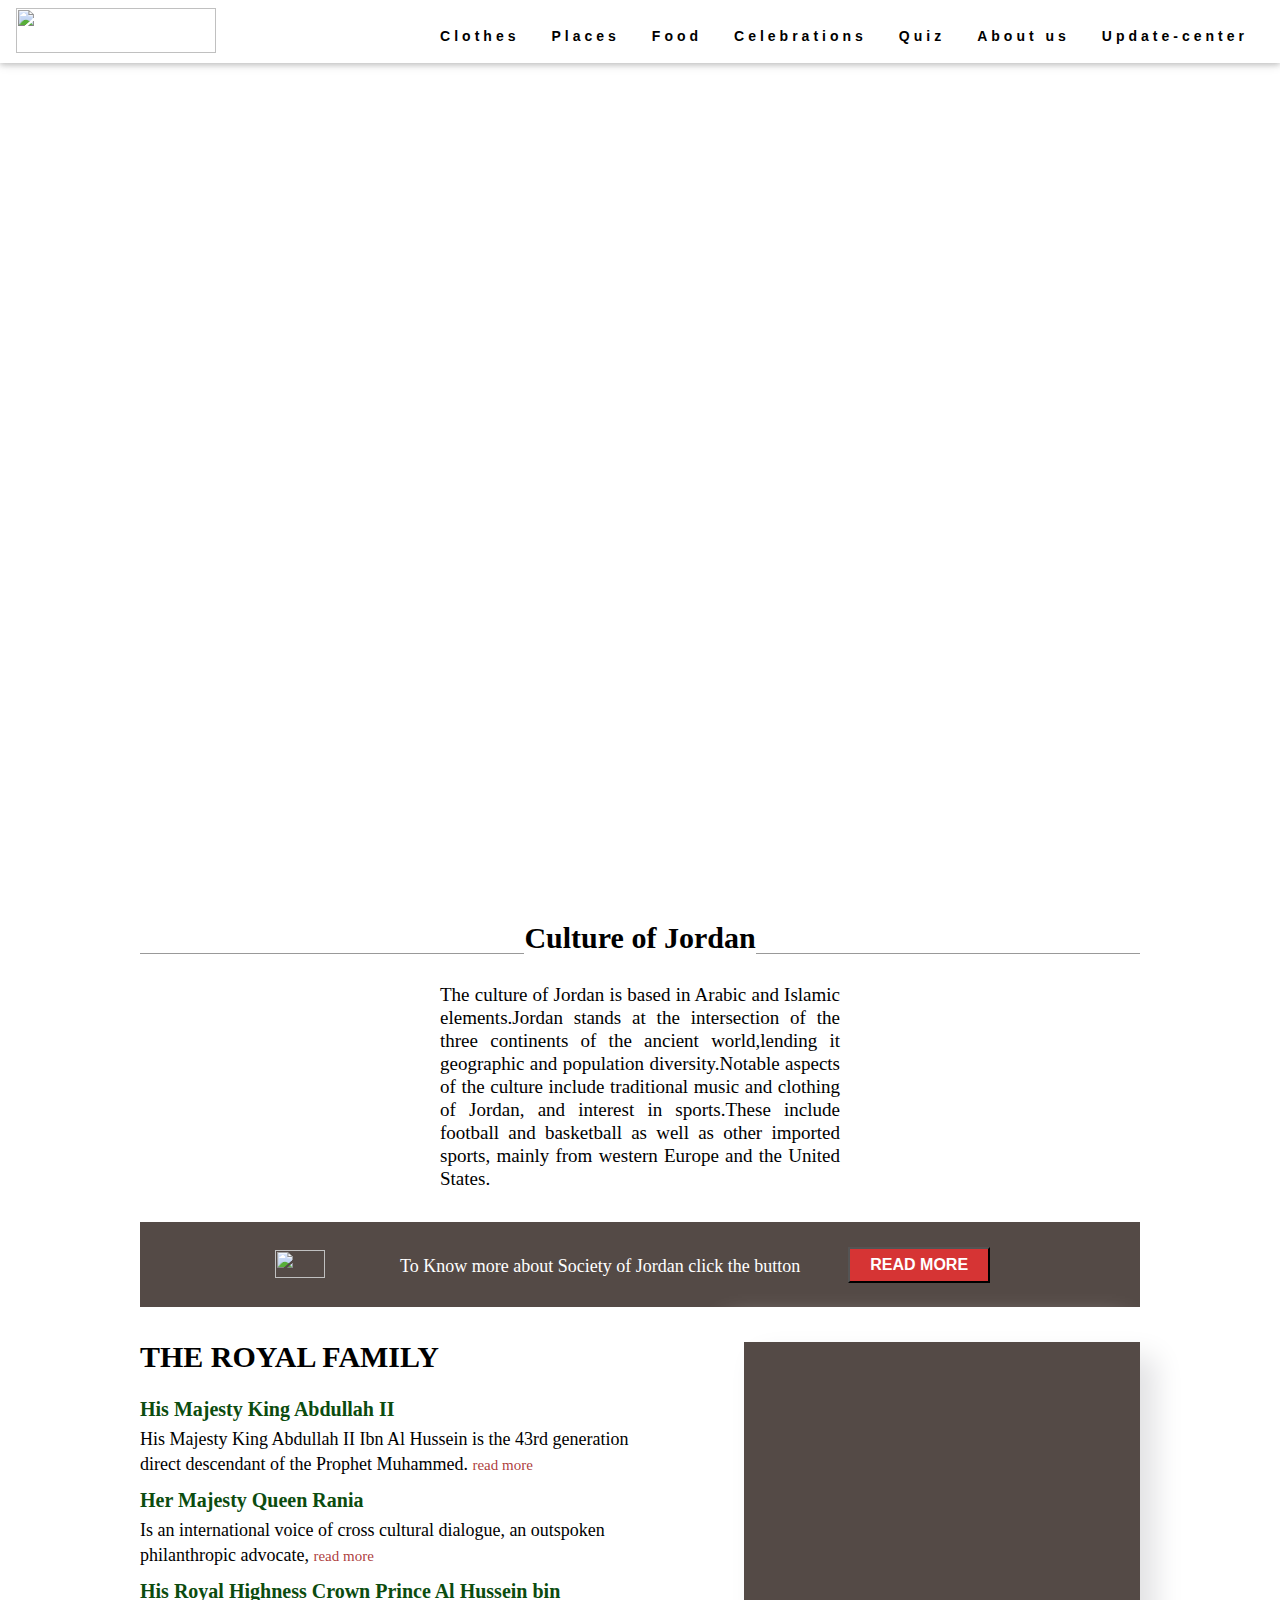
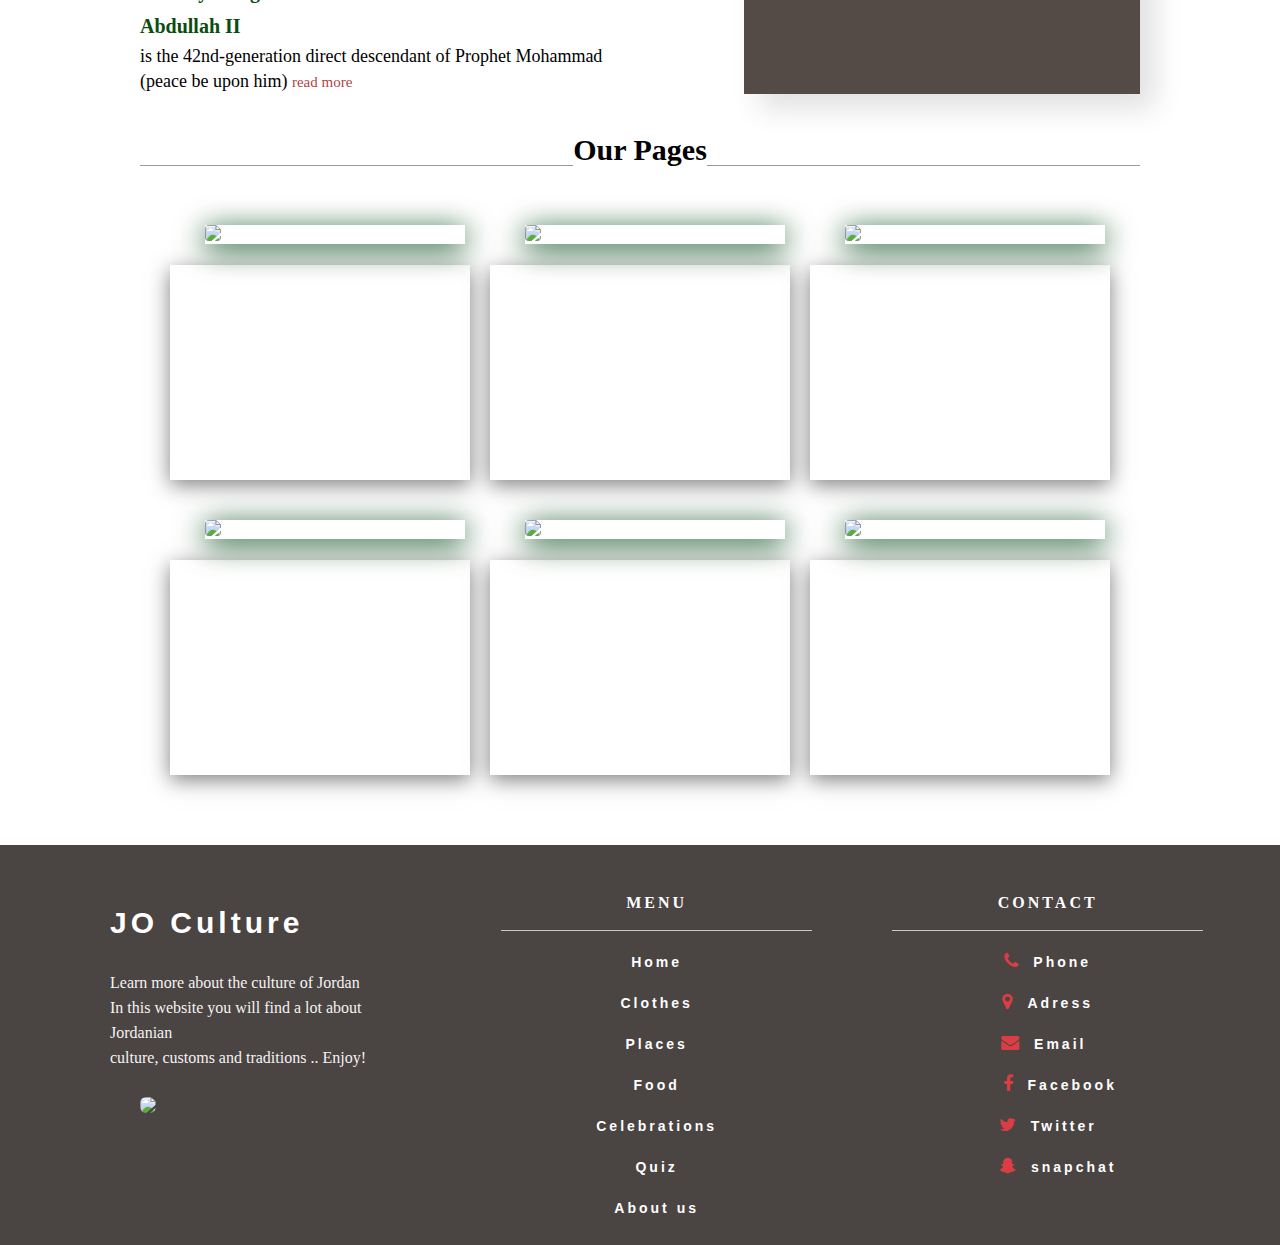
==== index.html @ 757a2ecc "style2-editfooter" ====
<!DOCTYPE html>
<html lang="en">

<head>
  <meta charset="UTF-8">
  <meta http-equiv="X-UA-Compatible" content="IE=edge">
  <meta name="viewport" content="width=device-width, initial-scale=1.0">

  <link rel="stylesheet" href="css/reset.css">
  <link rel="stylesheet" href="css/style.css">
  <link rel="stylesheet" href="https://cdnjs.cloudflare.com/ajax/libs/font-awesome/4.7.0/css/font-awesome.min.css">

  <title>JO-Culture</title>
</head>

<body>
  <header>

    <div class="w3-top">
      <div class="w3-bar w3-white w3-wide w3-padding w3-card">
       <a href="./index.html"> <img class="logoimgnav" src="assets/indeximg/logo5.jpg"></a>
        <!-- <a class="anav" href="./index.html" style="font-size: 25px;" class="w3-bar-item w3-button"><b>JO</b>
          Culture</a> -->
        <!-- Float links to the right. Hide them on small screens -->
        <div class="w3-right w3-hide-small  ">
          <a class="anav " href="./html/clothes.html" class="w3-bar-item w3-button ">Clothes</a>
          <a class="anav" href="./html/tourist.html" class="w3-bar-item w3-button">Places</a>
          <a class="anav" href="./html/food.html" class="w3-bar-item w3-button">Food</a>
          <a class="anav" href="./html/celebrations.html" class="w3-bar-item w3-button">Celebrations</a>
          <a class="anav" href="./html/quiz.html" class="w3-bar-item w3-button">Quiz</a>
          <a class="anav" href="./html/aboutUs.html" class="w3-bar-item w3-button">About us</a>
          <a class="anav" href="../html/aboutUs.html" class="w3-bar-item w3-button">Update-center</a>
        </div>
      </div>
    </div>

    <span></span>
    <div class="slideshow">
      <div class="slideshow-item">
        <img src="./assets/indeximg/bg8.jpg" alt="">
        <div class="slideshow-item-text">
          <h3>JO CULTURE</h3>
          <p> <span class="spanhed">Learn more about the culture of Jordan</span> <br><br> In this website you
            will find a lot about Jordanian culture, customs and traditions .. Enjoy!</p>
        </div>
      </div>




      <div class="slideshow-item">
        <img src="./assets/indeximg/bg.jpg" alt="">
        <div class="slideshow-item-text">
          <h3>JO CULTURE</h3>
          <p> <span class="spanhed">Learn more about the culture of Jordan</span> <br><br> In this website you
            will find a lot about Jordanian culture, customs and traditions .. Enjoy!</p>
        </div>
      </div>


      <div class="slideshow-item">
        <img src="./assets/indeximg/bg5.jpg" alt="">
        <div class="slideshow-item-text">
          <h3>JO CULTURE</h3>
          <p><span class="spanhed">Learn more about the culture of Jordan</span> <br><br> In this website you
            will find a lot about Jordanian culture, customs and traditions .. Enjoy!</p>
        </div>
      </div>


      <div class="slideshow-item">
        <img src="./assets/indeximg/bg9.jpg" alt="">
        <div class="slideshow-item-text">
          <h3>JO CULTURE</h3>
          <p><span class="spanhed">Learn more about the culture of Jordan</span> <br><br> In this website you
            will find a lot about Jordanian culture, customs and traditions .. Enjoy!</p>
        </div>
      </div>






    </div>
  </header>


  <main>
    <div>
      <div class="separator">
        <div class="line"></div>
        <h2> Culture of Jordan </h2>
        <div class="line"></div>
      </div>



      <p  style="    width: 400px;
      margin: auto;
      text-align: justify" class="centp">
        The culture of Jordan is based in Arabic and Islamic
         elements.Jordan stands at the intersection of the
         three continents of the ancient world,lending it 
         geographic and population diversity.Notable aspects
         of the culture include traditional music and clothing
         of Jordan, and interest in sports.These include 
         football and basketball as well as other imported 
         sports, mainly from western Europe and the United States.  
             
          
 
       </p>
    </div>
    </div>

    <div>
      <div class="foto">
        <div class="all">
          <img class="van" src="./assets/indeximg/Flag.gif" alt="">
          <p class="p "> To Know more about Society of Jordan click the button </p>
        </div>
        <div class="button1">
          <button onclick="window.location.href='https://fanack.com/jordan/society-media-culture/society/';"
            class="button">Read More</button>
        </div>
      </div>
    </div>

    <!-- ROYAL -->
    <section class="grid">
      <div class="col-1-2">


        <div class="property-card">

          <div class="property-image" style="background-image: url('./assets/indeximg/family.jpg')">

          </div>

        </div>


      </div>






      <div class="col-1-2">
        <h2 class="hh">THE ROYAL FAMILY</h2>
        <p class="royalp"><span>His Majesty King Abdullah II<br></span>
          His Majesty King Abdullah II Ibn Al Hussein is the 43rd generation direct descendant of the Prophet
          Muhammed.
          <a class="royala" href="http://www.jordanembassyus.org/royal-family/his-majesty-king-abdullah-ii">read
            more</a>

        </p>
        <p class="royalp"><span>Her Majesty Queen Rania<br></span>
          Is an international voice of cross cultural dialogue, an outspoken philanthropic advocate,
          <a class="royala" href="http://www.jordanembassyus.org/royal-family/her-majesty-queen-rania">read
            more</a>

        </p>

        <p class="royalp"><span>His Royal Highness Crown Prince Al Hussein bin Abdullah II<br></span>
          is the 42nd-generation direct descendant of Prophet Mohammad (peace be upon him)
          <a class="royala"
            href="http://www.jordanembassyus.org/royal-family/his-royal-highness-crown-prince-al-hussein-bin-abdullah-ii">read
            more</a>

        </p>
      </div>
    </section>



    <!-- Pages -->
    <div style="clear: both; " class="bg">

      <div class="separator">
        <div class="line"></div>
        <h2> Our Pages </h2>
        <div class="line"></div>
      </div>




      <div class=".m1" style="clear: both;margin-top: 30px;">
        <div class="container">
          <div class="card">
            <div class="imgBx">
              <a href="./html/clothes.html"><img src="./assets/indeximg/clo2.jpg"></a>
            </div>
            <div class="content">
              <h2 class="cardhed">TRADITIONAL CLOTEHS</h2>
              <p>Let's get to know the traditional Jordanian dress</p>
              <a href="./html/clothes.html"><button>view page</button></a>
            </div>
          </div>




          <div class="card">
            <div class="imgBx">
              <a href="./html/tourist.html"> <img src="./assets/indeximg/turst.jpg"></a>
            </div>
            <div class="content">
              <h2 class="cardhed">JORDANIAN PLACES</h2>
              <p>Let's get to know the traditional and some great Jordanian places</p>
              <a href="./html/tourist.html"><button>view page</button></a>
            </div>
          </div>




          <div class="card">
            <div class="imgBx">
              <a href="./html/food.html"> <img src="./assets/indeximg/bg9.jpg"></a>
            </div>
            <div class="content">
              <h2 class="cardhed"> TRDETIONAL FOOD</h2>
              <p>Let's get to know the traditional Food</p>
              <a href="./html/food.html"><button>view page</button></a>
            </div>
          </div>

        </div>

        <!-- secound row -->

        <div class="container">
          <div class="card">
            <div class="imgBx">
              <a href="./html/celebrations.html"><img src="./assets/indeximg/bg7.jpg"></a>
            </div>
            <div class="content">
              <h2 class="cardhed">TRDETIONAL CELEBRATIONS</h2>
              <p>Let's get to know about the traditional Celebrations</p>
              <a href="./html/celebrations.html"><button>view page</button></a>
            </div>
          </div>




          <div class="card">
            <div class="imgBx">
              <a href="./html/quiz.html"><img src="./assets/indeximg/quiz.jpg"></a>
            </div>
            <div class="content">
              <h2 class="cardhed">TAKE OUR QUIZ</h2>
              <p>Test your knowledge of some terms of Jordanian culture</p>
              <a href="./html/quiz.html"><button>view page</button></a>
            </div>
          </div>




          <div class="card">
            <div class="imgBx">
              <a href="./html/aboutUs.html"> <img src="./assets/indeximg/about.jpg"></a>
            </div>
            <div class="content">
              <h2 class="cardhed"> ABOUT US</h2>
              <p>get to know us</p>
              <a href="./html/aboutUs.html"><button>view page</button></a>
            </div>
          </div>

        </div>

      </div>

    </div>






  </main>


  <footer class="footer" style="background-image: url(./assets/indeximg/foot2.jpg);">

    <div class="grid grid-pad">

      <div class="col-1-3" style=" margin-top: 25px;">
        <span class="logotit"><b>JO</b> Culture<br></span>
        <p class="footerp"> Learn more about the culture of Jordan<br> In this
          website you will find a lot about Jordanian <br>culture, customs and traditions .. Enjoy!</p>
        <br>
        <img class="logoimg" src="./assets/indeximg/logo1.png">
        <!-- <a class="anav" href="#home" style="font-size: 25px;" class="w3-bar-item w3-button"><b>JO</b> Culture</a> -->
        <!-- <img class="logoimg" src="img/logo3.gif"> -->
      </div>
      <div class="col-1-3 center">
        <ul class="menu">
          <span>Menu</span>
          <li>
            <a class="a" href="#">Home</a>
          </li>

          <li>
            <a class="a" href="./html/clothes.html">Clothes</a>
          </li>

          <li>
            <a class="a" href="./html/tourist.html">Places</a>
          </li>
          <li>
            <a class="a" href="./html/food.html">Food</a>
          </li>

          <li>
            <a class="a" href="./html/celebrations.html">Celebrations </a>
          </li>
          <li>
            <a class="a" href="./html/quiz.html">Quiz </a>
          </li>
          <li>
            <a class="a" href="./html/aboutUs.html">About us </a>
          </li>

        </ul>
      </div>
      <div class="col-1-3 ">
        <ul class="address center">
          <span>Contact</span>
          <li>
            <i class="fa fa-phone" aria-hidden="true"></i> <a class="a" href="#">Phone</a>
          </li>
          <li>
            <i class="fa fa-map-marker" aria-hidden="true"></i> <a class="a" href="#">Adress</a>
          </li>
          <li>
            <i class="fa fa-envelope" aria-hidden="true"></i> <a class="a" href="#">Email</a>
          </li>

          <li>
            <i class="fa fa-facebook" aria-hidden="true" style="margin-left: 24px;"></i> <a class="a" href="#">Facebook</a>
          </li>

          <li>
            <i class="fa fa-twitter" aria-hidden="true"></i> <a class="a" href="#">Twitter</a>
          </li>
          <li>
            <i class="fa fa-snapchat-ghost" aria-hidden="true" style=" margin-left: 20px;"></i> <a class="a" href="#">snapchat</a>
          </li>
        </ul>
      </div>
    </div>
  </footer>

</body>

</html>
---- css/style.css ----
* {
    box-sizing: border-box;
  }
header{
   width: 100% ;
}
body {
    width: 100%;
    overflow-x: hidden;
    /* background: 
    radial-gradient(circle at bottom, #fff, transparent 80%),    
    linear-gradient(to top, dodgerblue 0%, transparent 70%),    
    linear-gradient(to bottom, transparent, rgba(#fff, 0.4) 70%),
    #1e90ff;  
animation: bg 30s infinite; */
 }

 .logoimgnav{
    float: left;
    width: 200px;
    height: 45px;
}
 

 .slideshow{
     width: 100%;
     height: 90vh;
     position: relative;
     overflow: hidden;
 }

 .slideshow-item{
     width: inherit;
     height: inherit;
     position:absolute;
     opacity: 0;
     animation: cycleImages 30s infinite;
 }

 
 .slideshow-item img {
     width: 100%;
     height: 100%;
     object-fit: cover;
animation: zoom 30s infinite;
 }



 .slideshow-item:nth-child(1),.slideshow-item:nth-child(1) img{
    animation-delay: 0s;
  }
 
  .slideshow-item:nth-child(2),.slideshow-item:nth-child(2) img{
      animation-delay: 5s;
 }
 
 .slideshow-item:nth-child(3),.slideshow-item:nth-child(3) img{
      animation-delay: 10s;
 }
 
 .slideshow-item:nth-child(4),.slideshow-item:nth-child(4) img{
      animation-delay: 15s;
 }
 



 .slideshow-item-text{
     max-width: 50%;
     position: absolute;
     top: 50%;
     transform: translateY(-50%);
     background-color: rgb(0 0 0 / 85%);
     color: #fff;
     padding: 2rem 3rem;

 }

 .slideshow-item-text h3{
    font-size: 4rem;
    font-family: 'Raleway',sans-serif;
    text-transform: uppercase;
    letter-spacing: 3px;
    margin-bottom: 2.5rem;
    font-weight: 800;
    font-family: sans-serif;
    margin-top: 10px;
 }

 .slideshow-item-text p {
    font-size: 1rem;
    font-family: 'Roboto',sans-serif;
    letter-spacing: 1px;
    font-weight: 300; 
    line-height: 30px;
}

@keyframes cycleImages {
 25%{
opacity: 1;
 }

 40%{
opacity: .8;
 }


}


@keyframes zoom{
    100%{
        transform: scale(1.2);
    }
}

/* to make it responsive */
@media screen and (max-width: 767 px){

    .slideshow-item-text{
        max-width: 70%;
        padding: .7rem 1rem;
        top: initial;
        transform: initial;
        bottom: 0px;
   
    }
   
    .slideshow-item-text h3{
        font-size: 2rem;
    }
   
    .slideshow-item-text p{
        font-size: .8rem;
    }

}

main{
    width: 1000px;
    display: block;
    margin: auto;
}



/* main */
.m1 {
    margin-top: 30px;
    display: flex;
    align-items: center; 
     clear: both;
    position: relative;
  
}

.container{
    position: relative;
    width: 100%;
    display: flex;
    justify-content: center;
    align-items: center;
    flex-wrap: wrap;
    padding: 10px;
}

.container .card {
    position: relative;
    width: 300px;
    height: 215px;
    background-color: #fff;
    margin: 30px 10px;
    padding: 20px 15px;
    display: flex;
    flex-direction: column;
    box-shadow: 0 5px 20px rgb(0, 0, 0, .5);
    transition: .3s ease-in-out;
}

.container .card:hover{
    height: 420px;
}
.container .card .imgBx {
    position: relative;
    width: 260px;
    top:-60px;
    left: 20px;
    box-shadow: 0 5px 30px rgb(2, 70, 22);
    z-index: 1;

}

.container .card .imgBx img {
    max-width: 100%;
    border-radius: 4px;
    height: 200px;
}

.container .card .content{

    position: relative;
    margin-top: -140px;
    padding: 10px 15px;
    text-align: center;
    color: #111;
    visibility: hidden;
    opacity: 0;
    transition: .3s ease-in-out;
}

.container .card:hover .content{
    visibility: visible;
    opacity: 1;
    margin-top: -40px;
    transition-delay: .3s;
}


.separator{
    display:flex;
    align-items: center;
    margin-top: 50px;
  }
  
  .separator .line{
    height: 1px;
    flex: 1;
    background-color: #999;
    width: 20px;
  }
  
  .separator h2{
    font-size: 30px;
      margin-left: 10px;
      margin-right: 10px;
      font-weight: 600;
      margin: auto;
      margin-bottom: 30px;
  }
  
  .center{text-align: center;
    font-size: 18px;
    color: gray;
    font-family: emoji;}
  
    .centp{
        line-height: 23px;
        text-align: center;
        margin-top: 20px;
        margin-bottom: 30px;
        font-size: 19px;
        font-family: inherit;
         
    }

    .foto {
        margin-top: 32px;
    float: left;
    display: inline-block;
    width: 100%;
    background-color: #544a46;
    margin-bottom: 35px;
    height: 85px;
    }

    .all {
        width: clac(100%/2);
        float: left;
        padding: 15px;
        align-items: center;
    }

    .van {
        float: left;
        margin-left: 120px; 
        width: 50px;
        height: 28px;
    margin-top: 13px;
    }

    .p {
        margin-left: 245px;
        font-size: 18px;
        /* font-weight: bold; */
        color: white;
        font-family: ui-serif;
        margin-top: 20px;
    }

    .span {
        text-transform: capitalize;
        font-weight: bolder;
        font-size: 25px;
    }

    .last {
        font-size: 20px;
        color: grey;
    }
    .button1 {
        margin-right: 150px;
    }
    .button {
        width: calc(100%/6);
        float: right;
        margin-top: 25px;
        padding: 7px;
        text-transform: uppercase;
        background-color: rgb(214, 52, 52);
        color: white;
        font-size: 16px;
    }

    .grid {
        margin-top: 30px;
    position: relative;
    display: inline;
    clear: both;
    margin-bottom: 30px;
    }
    .col-1-2 {
        width: 50%;
        float: right;
        margin-bottom: 35px;
    }
    .hh{
        
        font-size: 30px;
        margin-bottom: 20px;
        font-family: inherit;
        font-weight: 600;
    }

.royalp{
    font-family: inherit;
    line-height: 25px;
    margin-bottom: 5px;
    font-size: 18px;
}
.royala{
    color: #a52a2ae8;
    text-decoration-line: none;
    font-size: 15px;
}
    .center2
{
  height:100vh;
  width:100%;
  display: flex;
  justify-content: center;
  align-items: center;
}

/* End Non-Essential  */

.property-card {
    height: 22em;
    width: 396px;
    display: -webkit-box;
    display: -ms-flexbox;
    display: flex;
    /* margin-left: 5%; */
    -webkit-box-orient: vertical;
    -webkit-box-direction: normal;
    -ms-flex-direction: column;
    float: right;
    flex-direction: column;
    position: relative;
    -webkit-transition: all 0.4s cubic-bezier(0.645, 0.045, 0.355, 1);
    -o-transition: all 0.4s cubic-bezier(0.645, 0.045, 0.355, 1);
    transition: all 0.4s cubic-bezier(0.645, 0.045, 0.355, 1);
    /* border-radius: 0px; */
    overflow: hidden;
    -webkit-box-shadow: 15px 15px 27px #e1e1e3, -15px -15px 27px #ffffff;
    box-shadow: 15px 15px 27px #e1e1e3, -15px -15px 27px #ffffff;
    background-color: #544a46;
}
/* ^-- The margin bottom is necessary for the drop shadow otherwise it gets clipped in certain cases. */

/* Top Half of card, image. */

.property-image {
    height: 20em;
    width: 90%;
    padding: 2em 1em;
    position: Absolute;
    top: 16px;

    background-size: 100%; 
    background-repeat: no-repeat;
    margin-left: 20px;
    margin-right: 20px;
}

span{
    font-weight: bold;
    color: #0c4c0f;
    font-size: 20px;
    line-height: 35px;
}

.property-card :hover{
    transform: scale3d(1.2, 1.106, 1);
}

/* .bg{
    background-repeat: no-repeat;
    background-size: cover;
    clear: both; background-image: url(img/shmag.jpg);
} */


.cardhed{
    font-size: 22px;
    font-weight: bold;
    margin-bottom: 15px;
    margin-top: 30px;
}

.content p{
    margin-bottom: 15px;
}

.footer{
    
    width: 100%;
    margin-top: 30px;
    width: 100%;
    clear: both;
    height: 400px;
    background-color: #4a4442;
    background-image: url(img/foot.jpg);
    background-repeat: no-repeat;
    background-size: cover;
    background-position: center;
    background-blend-mode: multiply;
    padding: 30px;
    line-height: 25px;
}


  
.col-1-3 {
    width: 25.5%;
    float: left;
    margin-left: 80px;
  }
.logotit{
    font-family: Verdana,sans-serif;
font-size: 15px;
line-height: 1.5;
letter-spacing: 4px;
color: #FFF;

    font-size: 30px;
}
  .logo {
    color: #FFF;
    font-weight: 700;
    font-size: 30px;
}

.logoimg{
    width: 120px;
    margin-left: 30px;
    border-radius: 40%;
}

.menue{
    -webkit-tap-highlight-color: rgba(0,0,0,0);
font-size: 14px;
line-height: 1.428571429;
color: #333;
font-family: 'Roboto', sans-serif;
box-sizing: border-box;
margin-top: 0;
margin-bottom: 10px;
}

.address span, .menu span {
    color: #FFF;
    font-weight: bold;
    border-bottom: 1px solid #c7c7c7;
    padding: 10px 0px;
    display: block;
    text-transform: uppercase;
    font-size: 16px;
    letter-spacing: 3px;
    font-family:  'FontAwesome';
}
.address li, .menu li {
    margin: 20px 0px;
    list-style: none;
}
ul, ol {
    margin-top: 0;
    margin-bottom: 10px;
    
}

.a{
-webkit-tap-highlight-color: rgba(0,0,0,0);
line-height: 1.428571429;
font-family: 'Roboto', sans-serif;
list-style: none;
box-sizing: border-box;
color: #FFF;
letter-spacing: 3px;
text-decoration: none;
font-size: 14px;}
.address{
    -webkit-tap-highlight-color: rgba(0,0,0,0);
font-size: 14px;
line-height: 1.428571429;
color: #333;
font-family: 'Roboto', sans-serif;
box-sizing: border-box;
margin-top: 0;
margin-bottom: 10px;
}

.address .fa {
    color: #da3e44;
    margin-right: 10px;
    font-size: 18px;
}
.fa {
    display: inline-block;
    font: normal normal normal 14px/1 FontAwesome;
    font-size: inherit;
    text-rendering: auto;
    -webkit-font-smoothing: antialiased;
    -moz-osx-font-smoothing: grayscale;
}
.fa-phone:before {
    content: "\f095";
}

.fa-map-marker:before {
    content: "\f041";
}

.fa-envelope:before {
    content: "\f0e0";
    margin-left: -8px;
}

.w3-top {
    top: 0;
}
.w3-top, .w3-bottom {
    position: relative;
    width: 100%;
    z-index: 1;
}

.w3-white, .w3-hover-white:hover {
    color: #000!important;
    background-color: #fff!important;
}
.w3-padding {
    padding: 8px 16px!important;
}
.w3-card, .w3-card-2 {
    box-shadow: 0 2px 5px 0 rgb(0 0 0 / 16%), 0 2px 10px 0 rgb(0 0 0 / 12%);
}
.w3-bar {
    width: 100%;
    overflow: hidden;
}
.w3-wide {
    letter-spacing: 4px;
}
.w3-bar .w3-button {
    white-space: normal;
}
.w3-bar .w3-bar-item {
    padding: 8px 16px;
    float: left;
    width: auto;
    border: none;
    display: block;
    outline: 0;
}
b, strong {
    font-weight: bolder;
}
.w3-right {
    float: right!important;
    margin-top: 10px;
}


.w3-white, .w3-hover-white:hover {
    color: #000!important;
    background-color: #fff!important;
}
.w3-padding {
    padding: 8px 16px!important;
}
.w3-card, .w3-card-2 {
    box-shadow: 0 2px 5px 0 rgb(0 0 0 / 16%), 0 2px 10px 0 rgb(0 0 0 / 12%);
}
.w3-bar {
    width: 100%;
    overflow: hidden;
}
.w3-wide {
    letter-spacing: 4px;
}

.anav{
    font-family: Verdana,sans-serif;
    font-size: 14px;
    line-height: 1.5;
    letter-spacing: 4px;
    box-sizing: inherit;
    vertical-align: middle;
    overflow: hidden;
    text-decoration: none;
    color: inherit;
    background-color: inherit;
    text-align: center;
    cursor: pointer;
    user-select: none;
    padding: 8px 16px;
    float: left;
    width: auto;
    border: none;
    display: block;
    outline: 0;
    white-space: normal;
    font-weight: bold;
}




.footerp{
    margin-top: 25px;
    color: #f3f3f3;
    text-align: start;
    font-family: inherit;
}
button{
    padding: 10px;
    background-color: azure;
    font-size: 15px;
    font-weight: 600;
}

.col-1-2-2 {
    width: 50%;
    float: left;
    margin-bottom: 35px;
}

/* clothes  -------------------------------------------------*/
.clotheshed{
    width: 100%;
    height: 450px;
    
}

.slideshow-item-text-head{

    max-width: 50%;
    position: absolute;
    top: 45%;
    transform: translateY(-50%);
    background-color: rgb(0 0 0 / 93%);
    color: #fff;
    padding: 2.5rem 1.5rem;
    font-size: 50px;
    margin-left: 35%;
    font-weight: 600;
}

.col-1-2-clothes{
    width: 70%;
    float: right;
    margin-top: 30px;
}

.clothesp{
    font-size: 22px;
    font-weight: 600;
    margin-bottom: 15px;
    
}
.col-1-small{
    width: 28%;
    float: left;
}
.col-1-small img {
    width: 100%;
}

.col-1-2-clothes-man{
    width: 60%;
    float: left;
    clear: both;
    margin-top: 40px;
    margin-bottom: 30px;
}
.col-1-small-man{
    width: 28%;
    float: right;
    margin-top: 40px;
    margin-bottom: 30px;
    
}

.col-1-small-man img {
    width: 100%;
}
.separator2{
   
    align-items: center;
    margin-top: 30px;
    clear: both;
    /* text-align: center;
    font-size: 25px;
    color: brown; */
}
  

#myVideo {
    position: relative;
    right: 0;
    bottom: 0;
    min-width: 100%; 
    min-height: 100%;
    width: 100%;
    height: auto;
    margin: auto;
  }
  
 
  .spanhed{
    color: aliceblue;
    font-size: 1.5rem;
  }

  .clohed{
    margin: auto;
    color: brown;
    margin-top: 30px;
    text-align: center;
  }

  ul li {

    font-size: 18px;
    font-weight: 600;
    line-height: 20px;
    color: #751f05;
  }

  .clo-ul-p{
    margin: 10px;
    font-weight: inherit;
    font-size: 17px;

  }

  .hattah{
    margin: auto;
    font-size: 30px;
    color: brown;
    margin-bottom: 20px;
    margin-top: 20px;
    font-weight: 600;
  }

  
  input[type=text], select, textarea {
    width: 100%;
    padding: 12px;
    border: 1px solid #ccc;
    border-radius: 4px;
    resize: vertical;
  }
  
  label {
    padding: 12px 12px 12px 0;
    display: inline-block;
    margin-left: 100px;
    font-size: 20px;
  }
  
  input[type=submit] {
    background-color: #4CAF50;
    color: white;
    padding: 12px 20px;
    border: none;
    border-radius: 4px;
    cursor: pointer;
    float: right;
  }
  
  input[type=submit]:hover {
    background-color: #45a049;
  }
  
  .containerform {
    border-radius: 5px;
    background-color: #f2f2f2;
    padding: 20px;
  }
  
  .col-25 {
    float: left;
    width: 25%;
    margin-top: 6px;
  }
  
  .col-75 {
    float: left;
    width: 75%;
    margin-top: 6px;
  }
  
  /* Clear floats after the columns */
  .row:after {
    content: "";
    display: table;
    clear: both;
  }
  
  /* Responsive layout - when the screen is less than 600px wide, make the two columns stack on top of each other instead of next to each other */
  @media screen and (max-width: 600px) {
    .col-25, .col-75, input[type=submit] {
      width: 100%;
      margin-top: 0;
    }
  }
  .formh{
    margin: 20px;
    font-size: 25px;
    font-family: monospace;
    color: chocolate;
  }
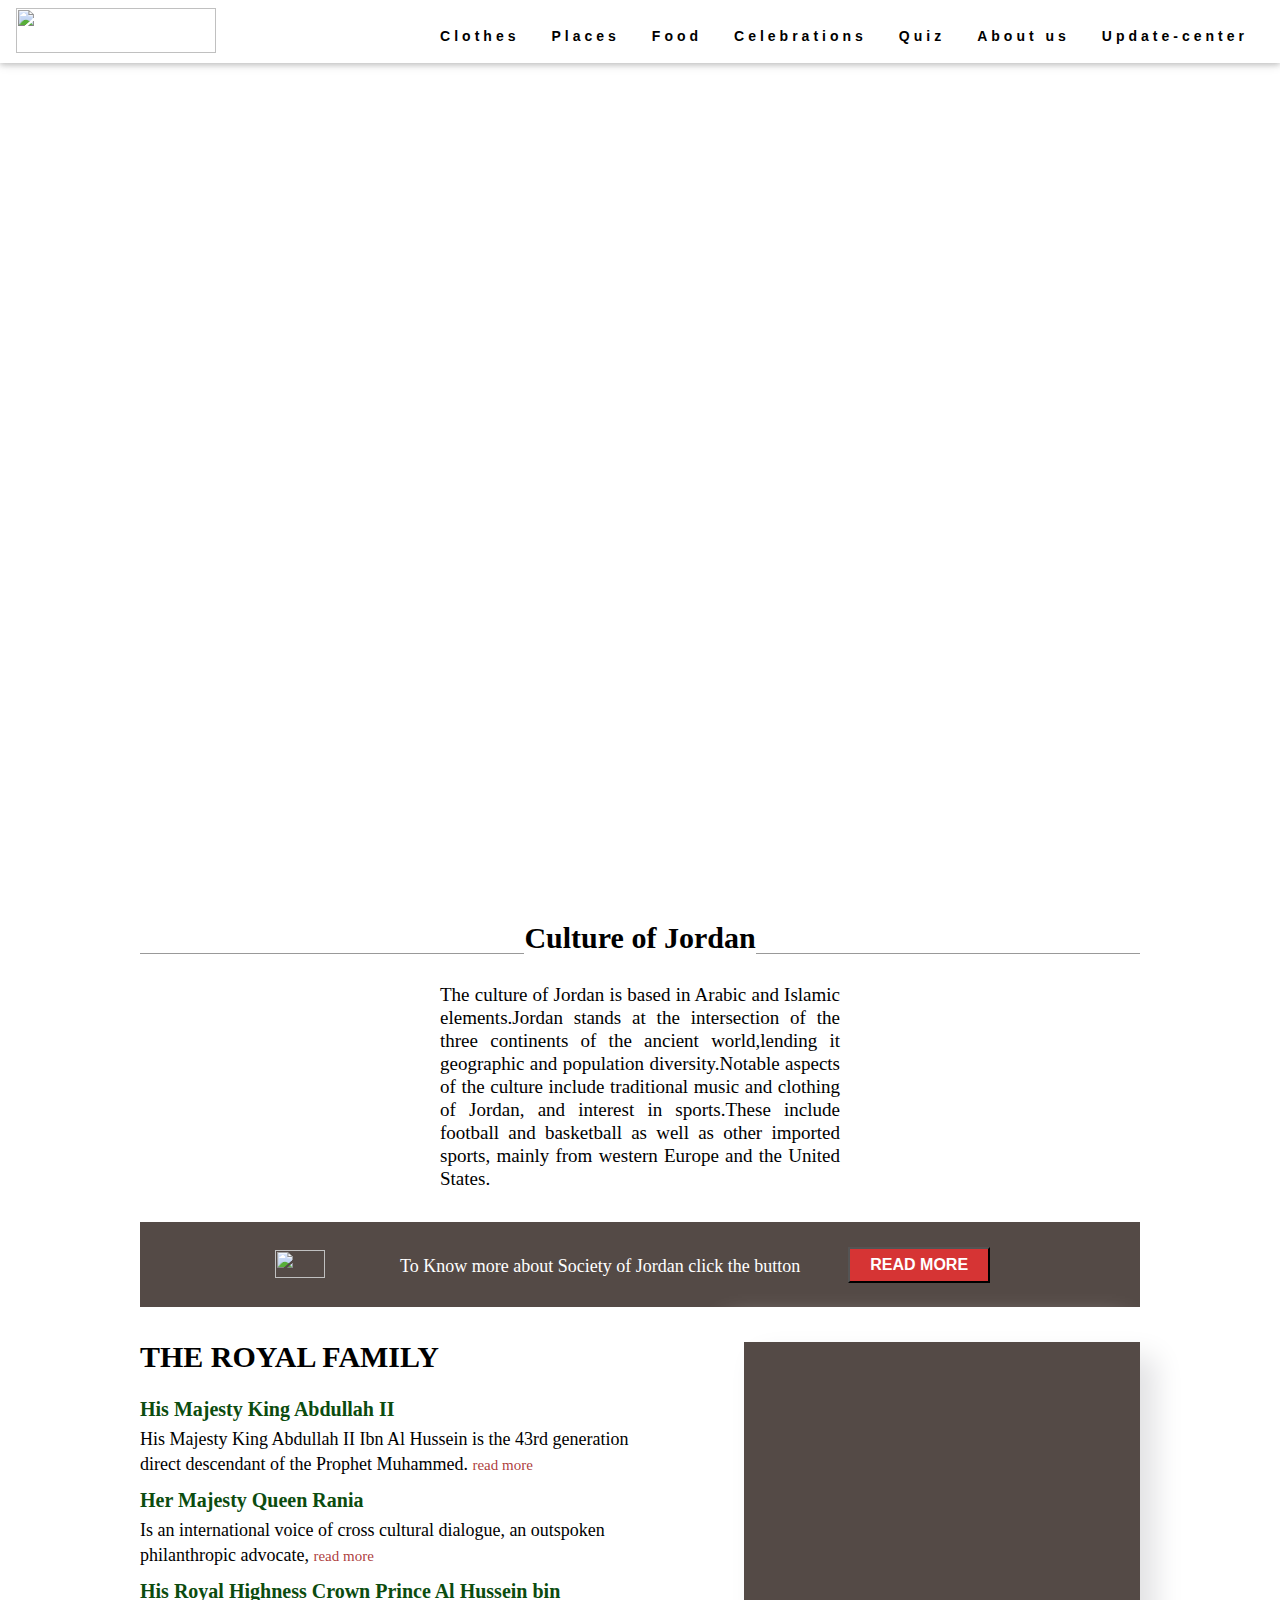
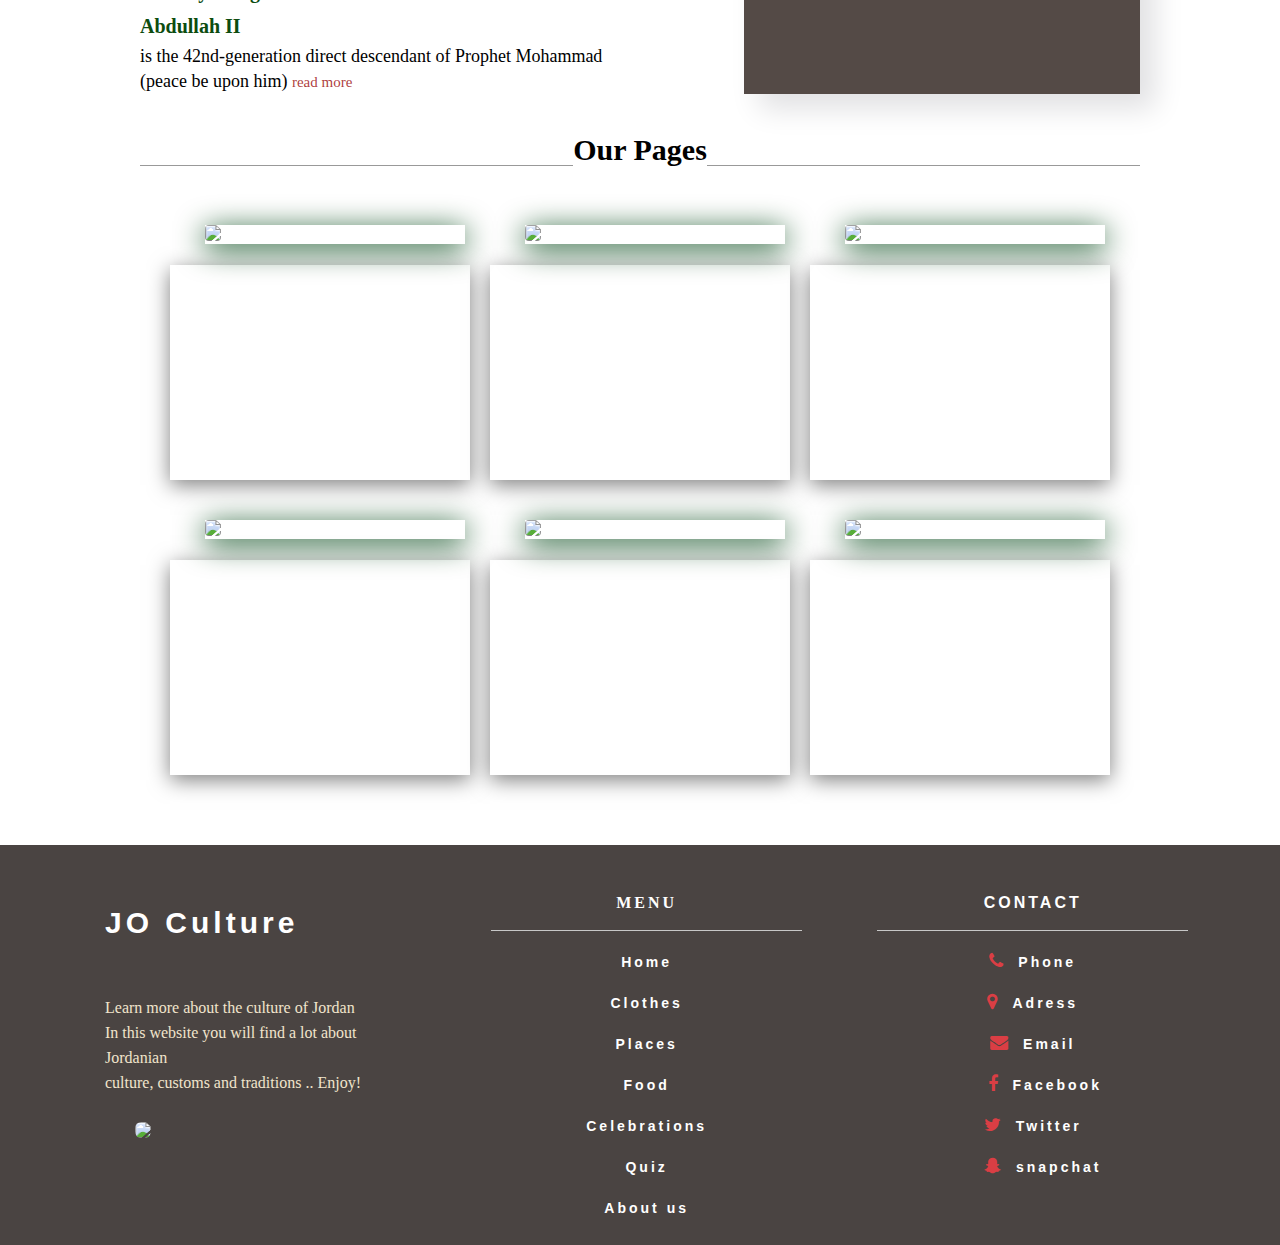
==== commit 6e987a57: "style2-editfooter" ====
--- a/index.html
+++ b/index.html
@@ -304,7 +304,7 @@
         <ul class="menu">
           <span>Menu</span>
           <li>
-            <a class="a" href="#">Home</a>
+            <a class="a" href="./index.html">Home</a>
           </li>
 
           <li>
--- a/css/style.css
+++ b/css/style.css
@@ -444,7 +444,7 @@
 .col-1-3 {
     width: 25.5%;
     float: left;
-    margin-left: 80px;
+    margin-left: 75px;
   }
 .logotit{
     font-family: Verdana,sans-serif;
@@ -452,7 +452,7 @@
 line-height: 1.5;
 letter-spacing: 4px;
 color: #FFF;
-
+    /* font-weight: 700; */
     font-size: 30px;
 }
   .logo {
@@ -487,7 +487,6 @@
     text-transform: uppercase;
     font-size: 16px;
     letter-spacing: 3px;
-    font-family:  'FontAwesome';
 }
 .address li, .menu li {
     margin: 20px 0px;
@@ -543,7 +542,6 @@
 
 .fa-envelope:before {
     content: "\f0e0";
-    margin-left: -8px;
 }
 
 .w3-top {
@@ -638,10 +636,9 @@
 
 
 .footerp{
-    margin-top: 25px;
-    color: #f3f3f3;
+    margin-top: 50px;
+    color: #f1e4cc;
     text-align: start;
-    font-family: inherit;
 }
 button{
     padding: 10px;
@@ -841,4 +838,9 @@
     font-size: 25px;
     font-family: monospace;
     color: chocolate;
+  }
+
+
+  .grid-container {
+    display: grid;
   }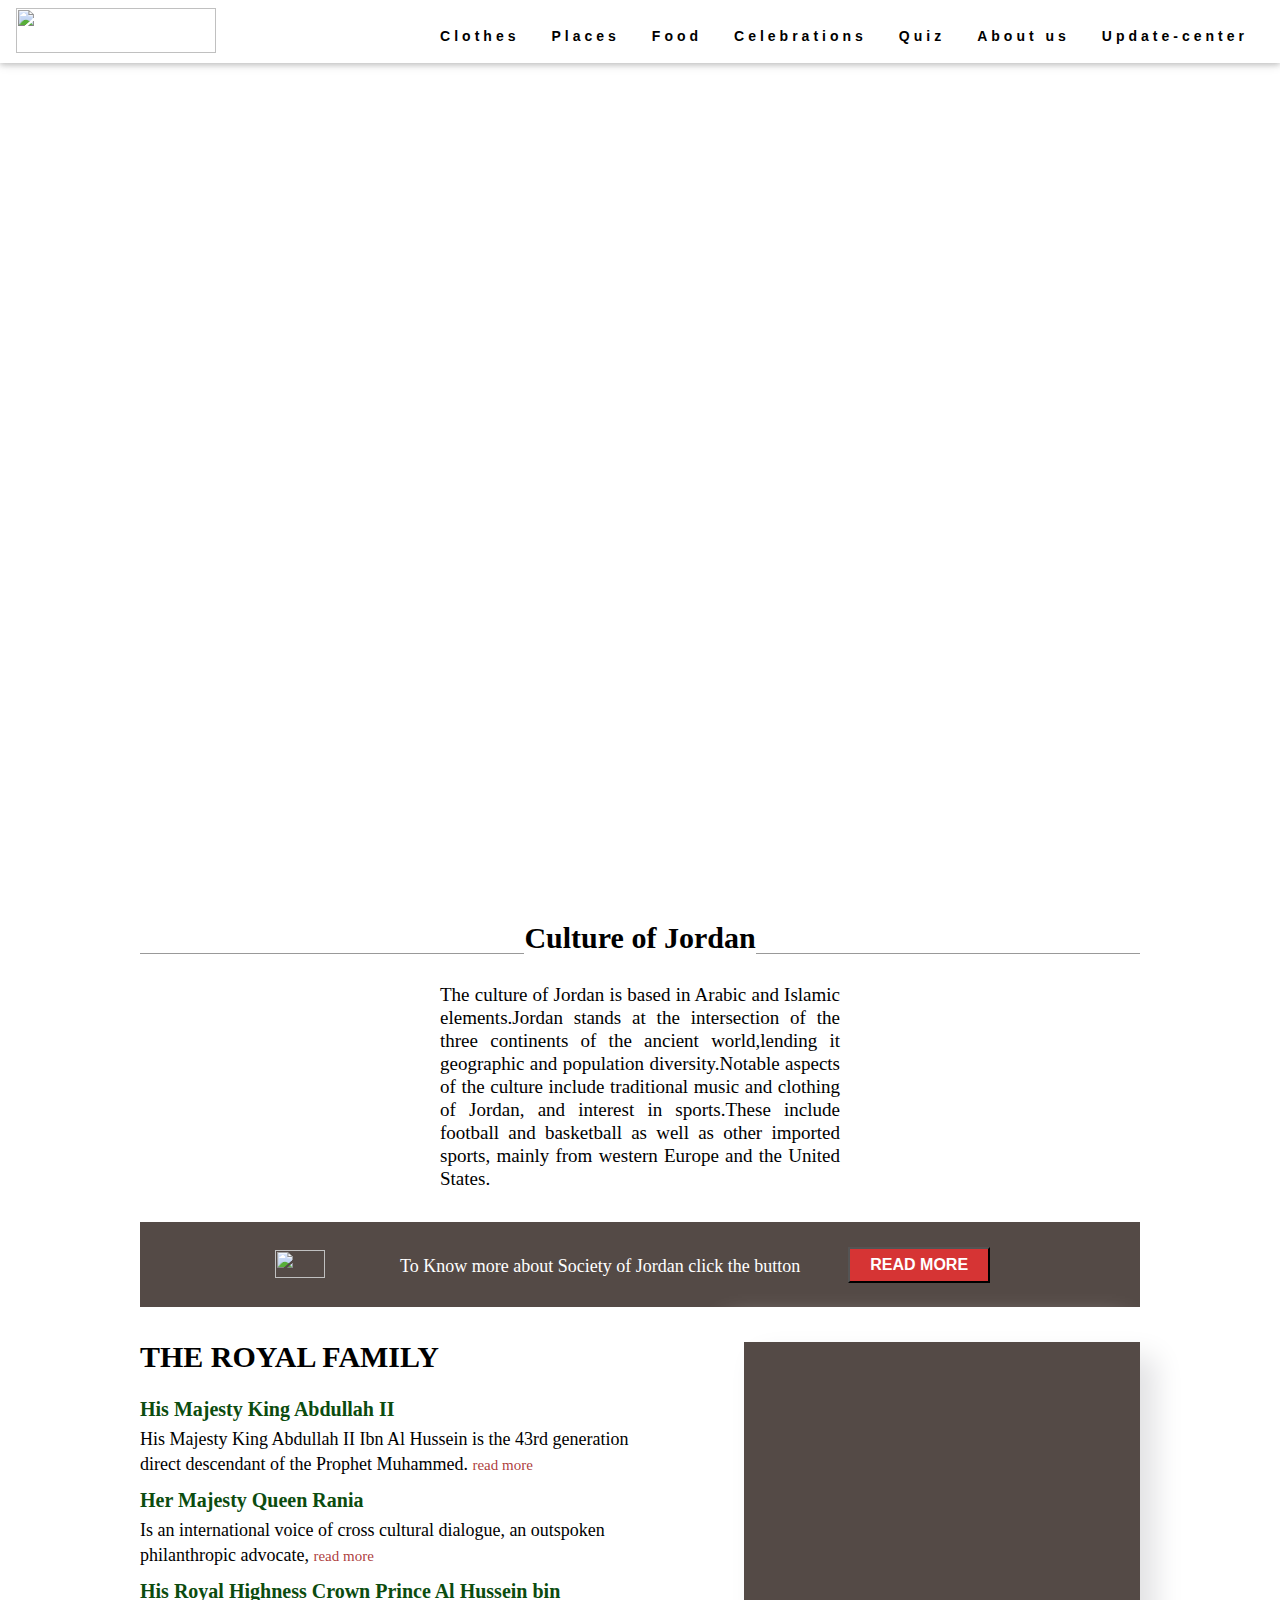
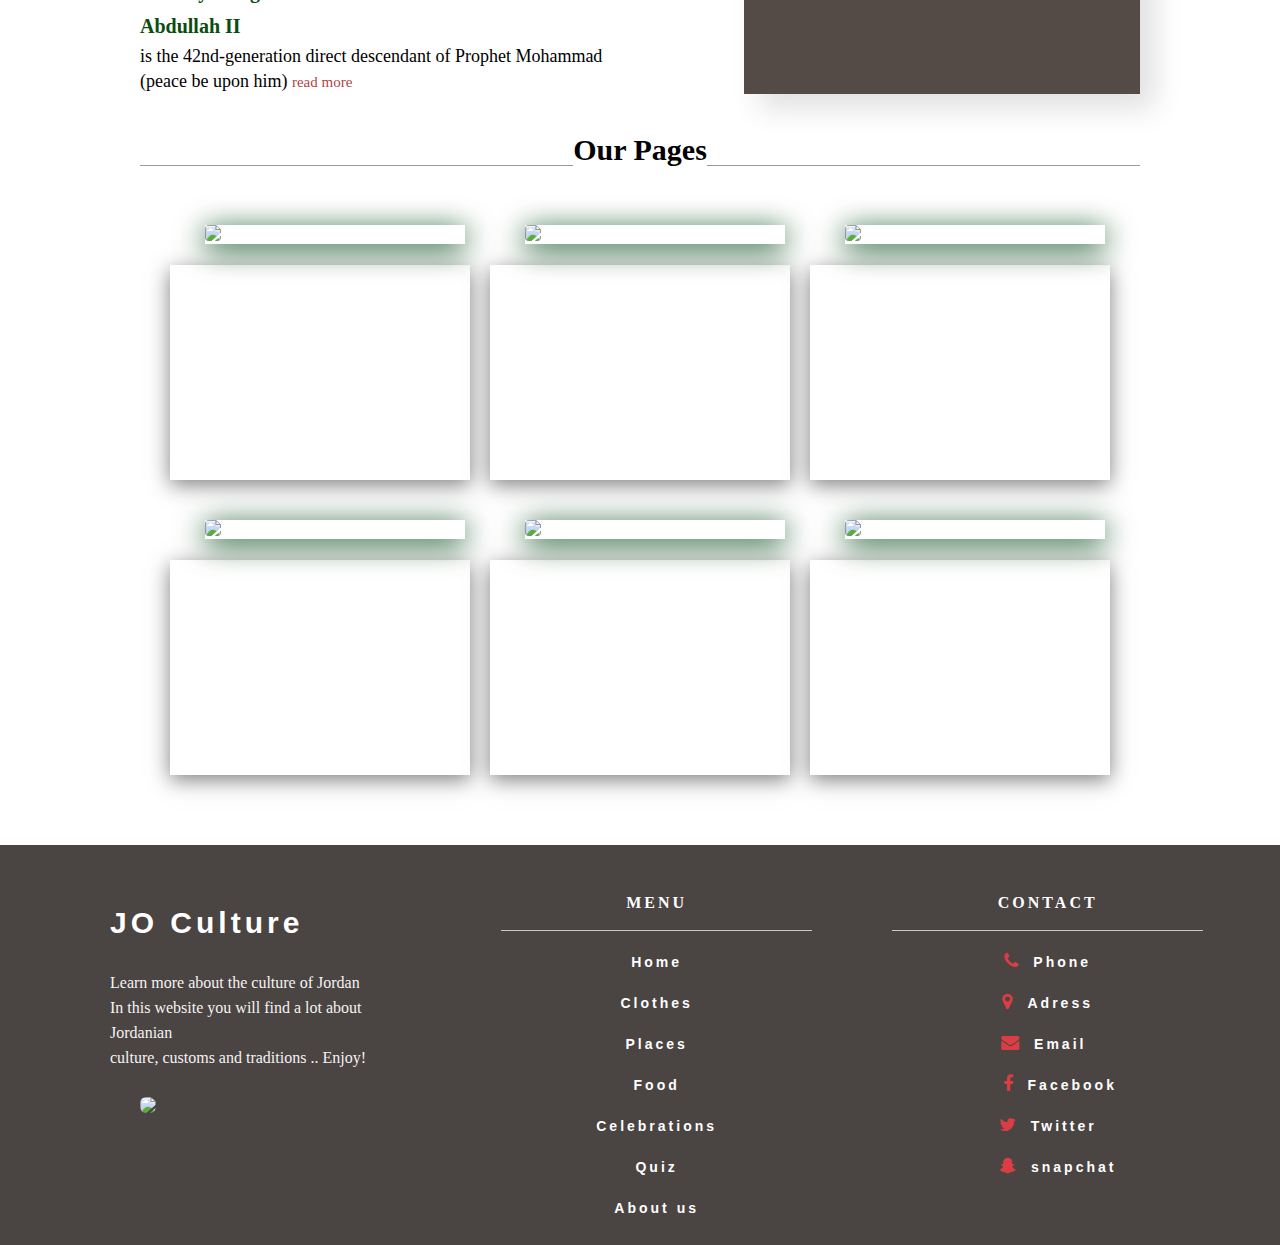
==== commit 244af5ea: "Merge pull request #46 from Jordanian-Culture/style2" ====
--- a/index.html
+++ b/index.html
@@ -304,7 +304,7 @@
         <ul class="menu">
           <span>Menu</span>
           <li>
-            <a class="a" href="./index.html">Home</a>
+            <a class="a" href="#">Home</a>
           </li>
 
           <li>
--- a/css/style.css
+++ b/css/style.css
@@ -444,7 +444,7 @@
 .col-1-3 {
     width: 25.5%;
     float: left;
-    margin-left: 75px;
+    margin-left: 80px;
   }
 .logotit{
     font-family: Verdana,sans-serif;
@@ -452,7 +452,7 @@
 line-height: 1.5;
 letter-spacing: 4px;
 color: #FFF;
-    /* font-weight: 700; */
+
     font-size: 30px;
 }
   .logo {
@@ -487,6 +487,7 @@
     text-transform: uppercase;
     font-size: 16px;
     letter-spacing: 3px;
+    font-family:  'FontAwesome';
 }
 .address li, .menu li {
     margin: 20px 0px;
@@ -542,6 +543,7 @@
 
 .fa-envelope:before {
     content: "\f0e0";
+    margin-left: -8px;
 }
 
 .w3-top {
@@ -636,9 +638,10 @@
 
 
 .footerp{
-    margin-top: 50px;
-    color: #f1e4cc;
+    margin-top: 25px;
+    color: #f3f3f3;
     text-align: start;
+    font-family: inherit;
 }
 button{
     padding: 10px;
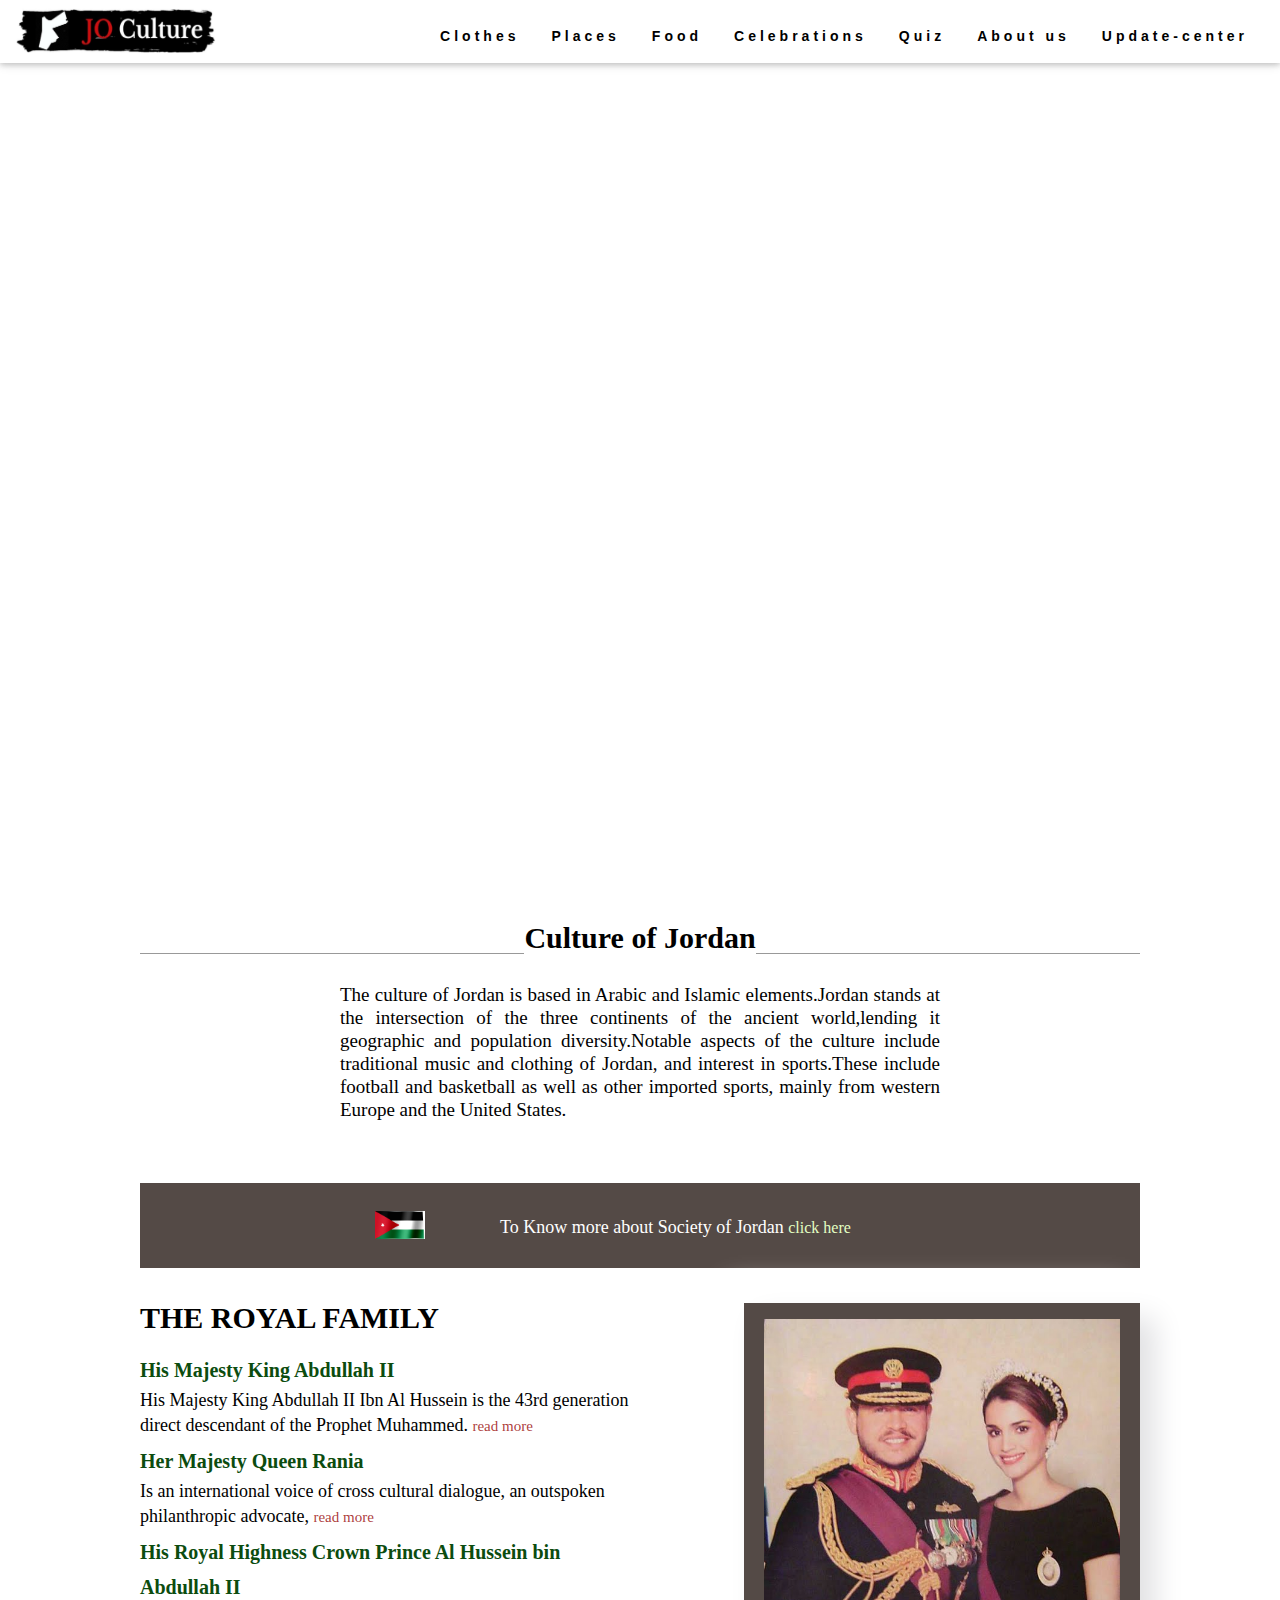
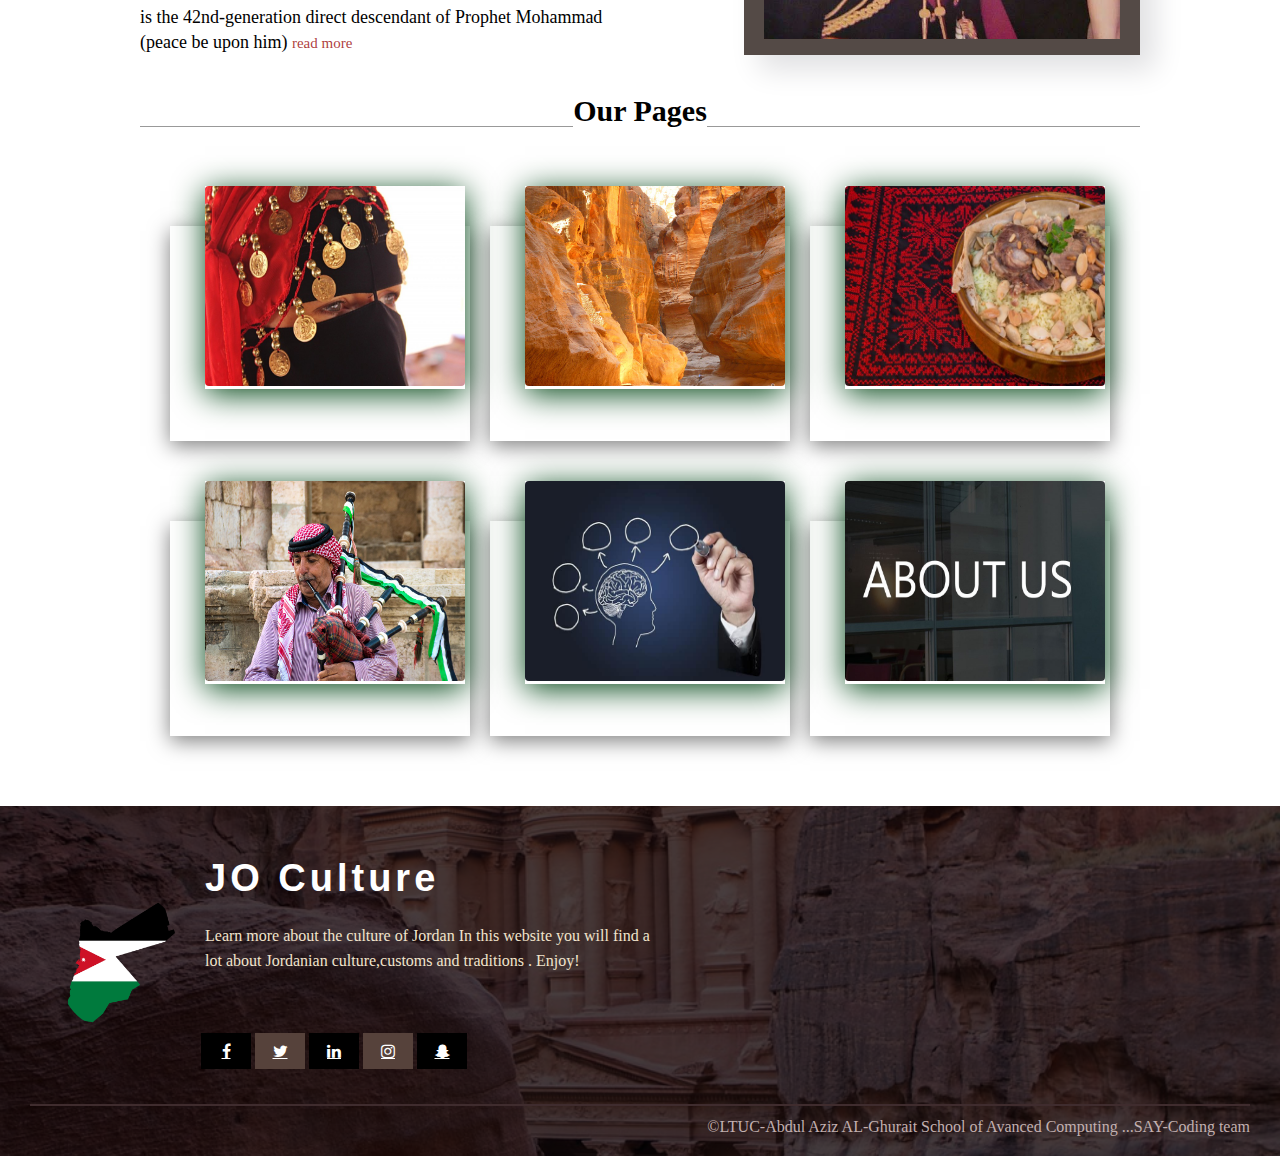
==== commit f5e022db: "footer-nav" ====
--- a/index.html
+++ b/index.html
@@ -2,362 +2,309 @@
 <html lang="en">
 
 <head>
-  <meta charset="UTF-8">
-  <meta http-equiv="X-UA-Compatible" content="IE=edge">
-  <meta name="viewport" content="width=device-width, initial-scale=1.0">
-
-  <link rel="stylesheet" href="css/reset.css">
-  <link rel="stylesheet" href="css/style.css">
-  <link rel="stylesheet" href="https://cdnjs.cloudflare.com/ajax/libs/font-awesome/4.7.0/css/font-awesome.min.css">
-
-  <title>JO-Culture</title>
+    <meta charset="UTF-8">
+    <meta http-equiv="X-UA-Compatible" content="IE=edge">
+    <meta name="viewport" content="width=device-width, initial-scale=1.0">
+
+    <link rel="stylesheet" href="css/reset.css">
+    <link rel="stylesheet" href="css/style.css">
+    <link rel="stylesheet" href="https://cdnjs.cloudflare.com/ajax/libs/font-awesome/4.7.0/css/font-awesome.min.css">
+
+    <title>JO-Culture</title>
 </head>
 
 <body>
-  <header>
-
-    <div class="w3-top">
-      <div class="w3-bar w3-white w3-wide w3-padding w3-card">
-       <a href="./index.html"> <img class="logoimgnav" src="assets/indeximg/logo5.jpg"></a>
-        <!-- <a class="anav" href="./index.html" style="font-size: 25px;" class="w3-bar-item w3-button"><b>JO</b>
+    <header>
+
+        <div class="w3-top">
+            <div class="w3-bar w3-white w3-wide w3-padding w3-card">
+                <a href="./index.html"> <img class="logoimgnav" src="./assets/indexImg/logo5.jpg"></a>
+                <!-- <a class="anav" href="./index.html" style="font-size: 25px;" class="w3-bar-item w3-button"><b>JO</b>
           Culture</a> -->
-        <!-- Float links to the right. Hide them on small screens -->
-        <div class="w3-right w3-hide-small  ">
-          <a class="anav " href="./html/clothes.html" class="w3-bar-item w3-button ">Clothes</a>
-          <a class="anav" href="./html/tourist.html" class="w3-bar-item w3-button">Places</a>
-          <a class="anav" href="./html/food.html" class="w3-bar-item w3-button">Food</a>
-          <a class="anav" href="./html/celebrations.html" class="w3-bar-item w3-button">Celebrations</a>
-          <a class="anav" href="./html/quiz.html" class="w3-bar-item w3-button">Quiz</a>
-          <a class="anav" href="./html/aboutUs.html" class="w3-bar-item w3-button">About us</a>
-          <a class="anav" href="../html/aboutUs.html" class="w3-bar-item w3-button">Update-center</a>
+                <!-- Float links to the right. Hide them on small screens -->
+                <div class="w3-right w3-hide-small  ">
+                    <a class="anav " href="./html/clothes.html" class="w3-bar-item w3-button ">Clothes</a>
+                    <a class="anav" href="./html/tourist.html" class="w3-bar-item w3-button">Places</a>
+                    <a class="anav" href="./html/food.html" class="w3-bar-item w3-button">Food</a>
+                    <a class="anav" href="./html/celebrations.html" class="w3-bar-item w3-button">Celebrations</a>
+                    <a class="anav" href="./html/quiz.html" class="w3-bar-item w3-button">Quiz</a>
+                    <a class="anav" href="./html/aboutUs.html" class="w3-bar-item w3-button">About us</a>
+                    <a class="anav" href="../html/UpdateCenter.html" class="w3-bar-item w3-button">Update-center</a>
+                </div>
+            </div>
         </div>
-      </div>
-    </div>
-
-    <span></span>
-    <div class="slideshow">
-      <div class="slideshow-item">
-        <img src="./assets/indeximg/bg8.jpg" alt="">
-        <div class="slideshow-item-text">
-          <h3>JO CULTURE</h3>
-          <p> <span class="spanhed">Learn more about the culture of Jordan</span> <br><br> In this website you
-            will find a lot about Jordanian culture, customs and traditions .. Enjoy!</p>
+
+        <span></span>
+        <div class="slideshow">
+            <div class="slideshow-item">
+                <img src="./assets/indexImg/bg8.jpg" alt="">
+                <div class="slideshow-item-text">
+                    <h3>JO CULTURE</h3>
+                    <p> <span class="spanhed">Learn more about the culture of Jordan</span> <br><br> In this website you will find a lot about Jordanian culture, customs and traditions .. Enjoy!</p>
+                </div>
+            </div>
+
+
+
+
+            <div class="slideshow-item">
+                <img src="./assets/indexImg/bg.jpg" alt="">
+                <div class="slideshow-item-text">
+                    <h3>JO CULTURE</h3>
+                    <p> <span class="spanhed">Learn more about the culture of Jordan</span> <br><br> In this website you will find a lot about Jordanian culture, customs and traditions .. Enjoy!</p>
+                </div>
+            </div>
+
+
+            <div class="slideshow-item">
+                <img src="./assets/indexImg/bg5.jpg" alt="">
+                <div class="slideshow-item-text">
+                    <h3>JO CULTURE</h3>
+                    <p><span class="spanhed">Learn more about the culture of Jordan</span> <br><br> In this website you will find a lot about Jordanian culture, customs and traditions .. Enjoy!</p>
+                </div>
+            </div>
+
+
+            <div class="slideshow-item">
+                <img src="./assets/indexImg/bg9.jpg" alt="">
+                <div class="slideshow-item-text">
+                    <h3>JO CULTURE</h3>
+                    <p><span class="spanhed">Learn more about the culture of Jordan</span> <br><br> In this website you will find a lot about Jordanian culture, customs and traditions .. Enjoy!</p>
+                </div>
+            </div>
+
+
+
+
+
+
         </div>
-      </div>
-
-
-
-
-      <div class="slideshow-item">
-        <img src="./assets/indeximg/bg.jpg" alt="">
-        <div class="slideshow-item-text">
-          <h3>JO CULTURE</h3>
-          <p> <span class="spanhed">Learn more about the culture of Jordan</span> <br><br> In this website you
-            will find a lot about Jordanian culture, customs and traditions .. Enjoy!</p>
+    </header>
+
+
+    <main>
+        <div>
+            <div class="separator">
+                <div class="line"></div>
+                <h2> Culture of Jordan </h2>
+                <div class="line"></div>
+            </div>
+
+
+
+            <p style="    width: 600px;
+      margin: auto;
+      text-align: justify ; margin-bottom: 30px;" class="centp">
+                The culture of Jordan is based in Arabic and Islamic elements.Jordan stands at the intersection of the three continents of the ancient world,lending it geographic and population diversity.Notable aspects of the culture include traditional music and clothing
+                of Jordan, and interest in sports.These include football and basketball as well as other imported sports, mainly from western Europe and the United States.
+
+
+
+            </p>
         </div>
-      </div>
-
-
-      <div class="slideshow-item">
-        <img src="./assets/indeximg/bg5.jpg" alt="">
-        <div class="slideshow-item-text">
-          <h3>JO CULTURE</h3>
-          <p><span class="spanhed">Learn more about the culture of Jordan</span> <br><br> In this website you
-            will find a lot about Jordanian culture, customs and traditions .. Enjoy!</p>
         </div>
-      </div>
-
-
-      <div class="slideshow-item">
-        <img src="./assets/indeximg/bg9.jpg" alt="">
-        <div class="slideshow-item-text">
-          <h3>JO CULTURE</h3>
-          <p><span class="spanhed">Learn more about the culture of Jordan</span> <br><br> In this website you
-            will find a lot about Jordanian culture, customs and traditions .. Enjoy!</p>
-        </div>
-      </div>
-
-
-
-
-
-
-    </div>
-  </header>
-
-
-  <main>
-    <div>
-      <div class="separator">
-        <div class="line"></div>
-        <h2> Culture of Jordan </h2>
-        <div class="line"></div>
-      </div>
-
-
-
-      <p  style="    width: 400px;
-      margin: auto;
-      text-align: justify" class="centp">
-        The culture of Jordan is based in Arabic and Islamic
-         elements.Jordan stands at the intersection of the
-         three continents of the ancient world,lending it 
-         geographic and population diversity.Notable aspects
-         of the culture include traditional music and clothing
-         of Jordan, and interest in sports.These include 
-         football and basketball as well as other imported 
-         sports, mainly from western Europe and the United States.  
-             
-          
- 
-       </p>
-    </div>
-    </div>
-
-    <div>
-      <div class="foto">
-        <div class="all">
-          <img class="van" src="./assets/indeximg/Flag.gif" alt="">
-          <p class="p "> To Know more about Society of Jordan click the button </p>
-        </div>
-        <div class="button1">
+
+        <div>
+            <div class="foto">
+                <div class="all">
+                    <img class="van" src="./assets/indexImg/Flag.gif" alt="">
+                    <p class="p "> To Know more about Society of Jordan <a class="van2" href="https://fanack.com/jordan/society-media-culture/society/">click here</a> </p>
+
+                    <!-- <div class="button1">
           <button onclick="window.location.href='https://fanack.com/jordan/society-media-culture/society/';"
             class="button">Read More</button>
-        </div>
-      </div>
-    </div>
-
-    <!-- ROYAL -->
-    <section class="grid">
-      <div class="col-1-2">
-
-
-        <div class="property-card">
-
-          <div class="property-image" style="background-image: url('./assets/indeximg/family.jpg')">
-
-          </div>
-
-        </div>
-
-
-      </div>
-
-
-
-
-
-
-      <div class="col-1-2">
-        <h2 class="hh">THE ROYAL FAMILY</h2>
-        <p class="royalp"><span>His Majesty King Abdullah II<br></span>
-          His Majesty King Abdullah II Ibn Al Hussein is the 43rd generation direct descendant of the Prophet
-          Muhammed.
-          <a class="royala" href="http://www.jordanembassyus.org/royal-family/his-majesty-king-abdullah-ii">read
+       </div> </div> -->
+
+                </div>
+            </div>
+
+            <!-- ROYAL -->
+            <section class="grid">
+                <div class="col-1-2">
+
+
+                    <div class="property-card">
+
+                        <div class="property-image" style="background-image: url('./assets/indexImg/family.jpg')">
+
+                        </div>
+
+                    </div>
+
+
+                </div>
+
+
+
+
+
+
+                <div class="col-1-2">
+                    <h2 class="hh">THE ROYAL FAMILY</h2>
+                    <p class="royalp"><span>His Majesty King Abdullah II<br></span> His Majesty King Abdullah II Ibn Al Hussein is the 43rd generation direct descendant of the Prophet Muhammed.
+                        <a class="royala" href="http://www.jordanembassyus.org/royal-family/his-majesty-king-abdullah-ii">read
             more</a>
 
-        </p>
-        <p class="royalp"><span>Her Majesty Queen Rania<br></span>
-          Is an international voice of cross cultural dialogue, an outspoken philanthropic advocate,
-          <a class="royala" href="http://www.jordanembassyus.org/royal-family/her-majesty-queen-rania">read
+                    </p>
+                    <p class="royalp"><span>Her Majesty Queen Rania<br></span> Is an international voice of cross cultural dialogue, an outspoken philanthropic advocate,
+                        <a class="royala" href="http://www.jordanembassyus.org/royal-family/her-majesty-queen-rania">read
             more</a>
 
-        </p>
-
-        <p class="royalp"><span>His Royal Highness Crown Prince Al Hussein bin Abdullah II<br></span>
-          is the 42nd-generation direct descendant of Prophet Mohammad (peace be upon him)
-          <a class="royala"
-            href="http://www.jordanembassyus.org/royal-family/his-royal-highness-crown-prince-al-hussein-bin-abdullah-ii">read
+                    </p>
+
+                    <p class="royalp"><span>His Royal Highness Crown Prince Al Hussein bin Abdullah II<br></span> is the 42nd-generation direct descendant of Prophet Mohammad (peace be upon him)
+                        <a class="royala" href="http://www.jordanembassyus.org/royal-family/his-royal-highness-crown-prince-al-hussein-bin-abdullah-ii">read
             more</a>
 
-        </p>
-      </div>
-    </section>
-
-
-
-    <!-- Pages -->
-    <div style="clear: both; " class="bg">
-
-      <div class="separator">
-        <div class="line"></div>
-        <h2> Our Pages </h2>
-        <div class="line"></div>
-      </div>
-
-
-
-
-      <div class=".m1" style="clear: both;margin-top: 30px;">
-        <div class="container">
-          <div class="card">
-            <div class="imgBx">
-              <a href="./html/clothes.html"><img src="./assets/indeximg/clo2.jpg"></a>
-            </div>
-            <div class="content">
-              <h2 class="cardhed">TRADITIONAL CLOTEHS</h2>
-              <p>Let's get to know the traditional Jordanian dress</p>
-              <a href="./html/clothes.html"><button>view page</button></a>
-            </div>
-          </div>
-
-
-
-
-          <div class="card">
-            <div class="imgBx">
-              <a href="./html/tourist.html"> <img src="./assets/indeximg/turst.jpg"></a>
-            </div>
-            <div class="content">
-              <h2 class="cardhed">JORDANIAN PLACES</h2>
-              <p>Let's get to know the traditional and some great Jordanian places</p>
-              <a href="./html/tourist.html"><button>view page</button></a>
-            </div>
-          </div>
-
-
-
-
-          <div class="card">
-            <div class="imgBx">
-              <a href="./html/food.html"> <img src="./assets/indeximg/bg9.jpg"></a>
-            </div>
-            <div class="content">
-              <h2 class="cardhed"> TRDETIONAL FOOD</h2>
-              <p>Let's get to know the traditional Food</p>
-              <a href="./html/food.html"><button>view page</button></a>
-            </div>
-          </div>
-
-        </div>
-
-        <!-- secound row -->
-
-        <div class="container">
-          <div class="card">
-            <div class="imgBx">
-              <a href="./html/celebrations.html"><img src="./assets/indeximg/bg7.jpg"></a>
-            </div>
-            <div class="content">
-              <h2 class="cardhed">TRDETIONAL CELEBRATIONS</h2>
-              <p>Let's get to know about the traditional Celebrations</p>
-              <a href="./html/celebrations.html"><button>view page</button></a>
-            </div>
-          </div>
-
-
-
-
-          <div class="card">
-            <div class="imgBx">
-              <a href="./html/quiz.html"><img src="./assets/indeximg/quiz.jpg"></a>
-            </div>
-            <div class="content">
-              <h2 class="cardhed">TAKE OUR QUIZ</h2>
-              <p>Test your knowledge of some terms of Jordanian culture</p>
-              <a href="./html/quiz.html"><button>view page</button></a>
-            </div>
-          </div>
-
-
-
-
-          <div class="card">
-            <div class="imgBx">
-              <a href="./html/aboutUs.html"> <img src="./assets/indeximg/about.jpg"></a>
-            </div>
-            <div class="content">
-              <h2 class="cardhed"> ABOUT US</h2>
-              <p>get to know us</p>
-              <a href="./html/aboutUs.html"><button>view page</button></a>
-            </div>
-          </div>
-
-        </div>
-
-      </div>
-
-    </div>
-
-
-
-
-
-
-  </main>
-
-
-  <footer class="footer" style="background-image: url(./assets/indeximg/foot2.jpg);">
-
-    <div class="grid grid-pad">
-
-      <div class="col-1-3" style=" margin-top: 25px;">
-        <span class="logotit"><b>JO</b> Culture<br></span>
-        <p class="footerp"> Learn more about the culture of Jordan<br> In this
-          website you will find a lot about Jordanian <br>culture, customs and traditions .. Enjoy!</p>
-        <br>
-        <img class="logoimg" src="./assets/indeximg/logo1.png">
-        <!-- <a class="anav" href="#home" style="font-size: 25px;" class="w3-bar-item w3-button"><b>JO</b> Culture</a> -->
-        <!-- <img class="logoimg" src="img/logo3.gif"> -->
-      </div>
-      <div class="col-1-3 center">
-        <ul class="menu">
-          <span>Menu</span>
-          <li>
-            <a class="a" href="#">Home</a>
-          </li>
-
-          <li>
-            <a class="a" href="./html/clothes.html">Clothes</a>
-          </li>
-
-          <li>
-            <a class="a" href="./html/tourist.html">Places</a>
-          </li>
-          <li>
-            <a class="a" href="./html/food.html">Food</a>
-          </li>
-
-          <li>
-            <a class="a" href="./html/celebrations.html">Celebrations </a>
-          </li>
-          <li>
-            <a class="a" href="./html/quiz.html">Quiz </a>
-          </li>
-          <li>
-            <a class="a" href="./html/aboutUs.html">About us </a>
-          </li>
-
-        </ul>
-      </div>
-      <div class="col-1-3 ">
-        <ul class="address center">
-          <span>Contact</span>
-          <li>
-            <i class="fa fa-phone" aria-hidden="true"></i> <a class="a" href="#">Phone</a>
-          </li>
-          <li>
-            <i class="fa fa-map-marker" aria-hidden="true"></i> <a class="a" href="#">Adress</a>
-          </li>
-          <li>
-            <i class="fa fa-envelope" aria-hidden="true"></i> <a class="a" href="#">Email</a>
-          </li>
-
-          <li>
-            <i class="fa fa-facebook" aria-hidden="true" style="margin-left: 24px;"></i> <a class="a" href="#">Facebook</a>
-          </li>
-
-          <li>
-            <i class="fa fa-twitter" aria-hidden="true"></i> <a class="a" href="#">Twitter</a>
-          </li>
-          <li>
-            <i class="fa fa-snapchat-ghost" aria-hidden="true" style=" margin-left: 20px;"></i> <a class="a" href="#">snapchat</a>
-          </li>
-        </ul>
-      </div>
-    </div>
-  </footer>
+                    </p>
+                </div>
+            </section>
+
+
+
+            <!-- Pages -->
+            <div style="clear: both; " class="bg">
+
+                <div class="separator">
+                    <div class="line"></div>
+                    <h2> Our Pages </h2>
+                    <div class="line"></div>
+                </div>
+
+
+
+
+                <div class=".m1" style="clear: both;margin-top: 30px;">
+                    <div class="container">
+                        <div class="card">
+                            <div class="imgBx">
+                                <a href="./html/clothes.html"><img src="./assets/indexImg/clo2.jpg"></a>
+                            </div>
+                            <div class="content">
+                                <h2 class="cardhed">TRADITIONAL CLOTEHS</h2>
+                                <p>Let's get to know the traditional Jordanian dress</p>
+                                <a href="./html/clothes.html"><button>view page</button></a>
+                            </div>
+                        </div>
+
+
+
+
+                        <div class="card">
+                            <div class="imgBx">
+                                <a href="./html/tourist.html"> <img src="./assets/indexImg/turst.jpg"></a>
+                            </div>
+                            <div class="content">
+                                <h2 class="cardhed">JORDANIAN PLACES</h2>
+                                <p>Let's get to know the traditional and some great Jordanian places</p>
+                                <a href="./html/tourist.html"><button>view page</button></a>
+                            </div>
+                        </div>
+
+
+
+
+                        <div class="card">
+                            <div class="imgBx">
+                                <a href="./html/food.html"> <img src="./assets/indexImg/bg9.jpg"></a>
+                            </div>
+                            <div class="content">
+                                <h2 class="cardhed"> TRDETIONAL FOOD</h2>
+                                <p>Let's get to know the traditional Food</p>
+                                <a href="./html/food.html"><button>view page</button></a>
+                            </div>
+                        </div>
+
+                    </div>
+
+                    <!-- secound row -->
+
+                    <div class="container">
+                        <div class="card">
+                            <div class="imgBx">
+                                <a href="./html/celebrations.html"><img src="./assets/indexImg/bg7.jpg"></a>
+                            </div>
+                            <div class="content">
+                                <h2 class="cardhed">TRDETIONAL CELEBRATIONS</h2>
+                                <p>Let's get to know about the traditional Celebrations</p>
+                                <a href="./html/celebrations.html"><button>view page</button></a>
+                            </div>
+                        </div>
+
+
+
+
+                        <div class="card">
+                            <div class="imgBx">
+                                <a href="./html/quiz.html"><img src="./assets/indexImg/quiz.jpg"></a>
+                            </div>
+                            <div class="content">
+                                <h2 class="cardhed">TAKE OUR QUIZ</h2>
+                                <p>Test your knowledge of some terms of Jordanian culture</p>
+                                <a href="./html/quiz.html"><button>view page</button></a>
+                            </div>
+                        </div>
+
+
+
+
+                        <div class="card">
+                            <div class="imgBx">
+                                <a href="./html/aboutUs.html"> <img src="./assets/indexImg/about.jpg"></a>
+                            </div>
+                            <div class="content">
+                                <h2 class="cardhed"> ABOUT US</h2>
+                                <p>get to know us</p>
+                                <a href="./html/aboutUs.html"><button>view page</button></a>
+                            </div>
+                        </div>
+
+                    </div>
+
+                </div>
+
+            </div>
+
+
+
+
+
+
+    </main>
+
+
+    <footer class="footer" style="background-image: url(./assets/indexImg/foot2.jpg);">
+
+        <div class="grid grid-pad">
+
+            <div class="col-1-3" style=" margin-top: 25px;">
+                <img class="logoimg" src="./assets/indexImg/logo1.png">
+                <span class="logotit"><b>JO</b> Culture<br></span>
+                <p class="footerp"> Learn more about the culture of Jordan In this website you will find a lot about Jordanian culture,customs and traditions . Enjoy!</p>
+                <br>
+            </div>
+
+
+
+            <div class="col-1-10 ">
+                <a href="#" class="fa fa-facebook"></a>
+                <a href="#" class="fa fa-twitter"></a>
+                <a href="#" class="fa fa-linkedin"></a>
+                <a href="#" class="fa fa-instagram"></a>
+                <a href="#" class="fa fa-snapchat-ghost"></a>
+
+
+            </div>
+
+
+            <div style="clear: both;">
+                <hr>
+                <p class="copy">&copy;LTUC-Abdul Aziz AL-Ghurait School of Avanced Computing ...SAY-Coding team</p>
+            </div>
+    </footer>
 
 </body>
 
+</html>
+
 </html>--- a/css/style.css
+++ b/css/style.css
@@ -1,9 +1,11 @@
 * {
     box-sizing: border-box;
-  }
-header{
-   width: 100% ;
-}
+}
+
+header {
+    width: 100%;
+}
+
 body {
     width: 100%;
     overflow-x: hidden;
@@ -13,149 +15,137 @@
     linear-gradient(to bottom, transparent, rgba(#fff, 0.4) 70%),
     #1e90ff;  
 animation: bg 30s infinite; */
- }
-
- .logoimgnav{
+}
+
+.logoimgnav {
     float: left;
     width: 200px;
     height: 45px;
 }
- 
-
- .slideshow{
-     width: 100%;
-     height: 90vh;
-     position: relative;
-     overflow: hidden;
- }
-
- .slideshow-item{
-     width: inherit;
-     height: inherit;
-     position:absolute;
-     opacity: 0;
-     animation: cycleImages 30s infinite;
- }
-
- 
- .slideshow-item img {
-     width: 100%;
-     height: 100%;
-     object-fit: cover;
-animation: zoom 30s infinite;
- }
-
-
-
- .slideshow-item:nth-child(1),.slideshow-item:nth-child(1) img{
+
+.slideshow {
+    width: 100%;
+    height: 90vh;
+    position: relative;
+    overflow: hidden;
+}
+
+.slideshow-item {
+    width: inherit;
+    height: inherit;
+    position: absolute;
+    opacity: 0;
+    animation: cycleImages 30s infinite;
+}
+
+.slideshow-item img {
+    width: 100%;
+    height: 100%;
+    object-fit: cover;
+    animation: zoom 30s infinite;
+}
+
+.slideshow-item:nth-child(1),
+.slideshow-item:nth-child(1) img {
     animation-delay: 0s;
-  }
- 
-  .slideshow-item:nth-child(2),.slideshow-item:nth-child(2) img{
-      animation-delay: 5s;
- }
- 
- .slideshow-item:nth-child(3),.slideshow-item:nth-child(3) img{
-      animation-delay: 10s;
- }
- 
- .slideshow-item:nth-child(4),.slideshow-item:nth-child(4) img{
-      animation-delay: 15s;
- }
- 
-
-
-
- .slideshow-item-text{
-     max-width: 50%;
-     position: absolute;
-     top: 50%;
-     transform: translateY(-50%);
-     background-color: rgb(0 0 0 / 85%);
-     color: #fff;
-     padding: 2rem 3rem;
-
- }
-
- .slideshow-item-text h3{
+}
+
+.slideshow-item:nth-child(2),
+.slideshow-item:nth-child(2) img {
+    animation-delay: 5s;
+}
+
+.slideshow-item:nth-child(3),
+.slideshow-item:nth-child(3) img {
+    animation-delay: 10s;
+}
+
+.slideshow-item:nth-child(4),
+.slideshow-item:nth-child(4) img {
+    animation-delay: 15s;
+}
+
+.slideshow-item-text {
+    max-width: 50%;
+    position: absolute;
+    top: 50%;
+    transform: translateY(-50%);
+    background-color: rgb(0 0 0 / 85%);
+    color: #fff;
+    padding: 2rem 3rem;
+}
+
+.slideshow-item-text h3 {
     font-size: 4rem;
-    font-family: 'Raleway',sans-serif;
+    font-family: 'Raleway', sans-serif;
     text-transform: uppercase;
     letter-spacing: 3px;
     margin-bottom: 2.5rem;
     font-weight: 800;
     font-family: sans-serif;
     margin-top: 10px;
- }
-
- .slideshow-item-text p {
+}
+
+.slideshow-item-text p {
     font-size: 1rem;
-    font-family: 'Roboto',sans-serif;
+    font-family: 'Roboto', sans-serif;
     letter-spacing: 1px;
-    font-weight: 300; 
+    font-weight: 300;
     line-height: 30px;
 }
 
 @keyframes cycleImages {
- 25%{
-opacity: 1;
- }
-
- 40%{
-opacity: .8;
- }
-
-
-}
-
-
-@keyframes zoom{
-    100%{
+    25% {
+        opacity: 1;
+    }
+    40% {
+        opacity: .8;
+    }
+}
+
+@keyframes zoom {
+    100% {
         transform: scale(1.2);
     }
 }
 
+
 /* to make it responsive */
-@media screen and (max-width: 767 px){
-
-    .slideshow-item-text{
+
+@media screen and (max-width: 767 px) {
+    .slideshow-item-text {
         max-width: 70%;
         padding: .7rem 1rem;
         top: initial;
         transform: initial;
         bottom: 0px;
-   
     }
-   
-    .slideshow-item-text h3{
+    .slideshow-item-text h3 {
         font-size: 2rem;
     }
-   
-    .slideshow-item-text p{
+    .slideshow-item-text p {
         font-size: .8rem;
     }
-
-}
-
-main{
+}
+
+main {
     width: 1000px;
     display: block;
     margin: auto;
 }
 
 
-
 /* main */
+
 .m1 {
     margin-top: 30px;
     display: flex;
-    align-items: center; 
-     clear: both;
+    align-items: center;
+    clear: both;
     position: relative;
-  
-}
-
-.container{
+}
+
+.container {
     position: relative;
     width: 100%;
     display: flex;
@@ -178,17 +168,17 @@
     transition: .3s ease-in-out;
 }
 
-.container .card:hover{
+.container .card:hover {
     height: 420px;
 }
+
 .container .card .imgBx {
     position: relative;
     width: 260px;
-    top:-60px;
+    top: -60px;
     left: 20px;
     box-shadow: 0 5px 30px rgb(2, 70, 22);
     z-index: 1;
-
 }
 
 .container .card .imgBx img {
@@ -197,8 +187,7 @@
     height: 200px;
 }
 
-.container .card .content{
-
+.container .card .content {
     position: relative;
     margin-top: -140px;
     padding: 10px 15px;
@@ -209,148 +198,159 @@
     transition: .3s ease-in-out;
 }
 
-.container .card:hover .content{
+.container .card:hover .content {
     visibility: visible;
     opacity: 1;
     margin-top: -40px;
     transition-delay: .3s;
 }
 
-
-.separator{
-    display:flex;
+.separator {
+    display: flex;
     align-items: center;
     margin-top: 50px;
-  }
-  
-  .separator .line{
+}
+
+.separator .line {
     height: 1px;
     flex: 1;
     background-color: #999;
     width: 20px;
-  }
-  
-  .separator h2{
+}
+
+.separator h2 {
     font-size: 30px;
-      margin-left: 10px;
-      margin-right: 10px;
-      font-weight: 600;
-      margin: auto;
-      margin-bottom: 30px;
-  }
-  
-  .center{text-align: center;
+    margin-left: 10px;
+    margin-right: 10px;
+    font-weight: 600;
+    margin: auto;
+    margin-bottom: 30px;
+}
+
+.center {
+    text-align: center;
     font-size: 18px;
     color: gray;
-    font-family: emoji;}
-  
-    .centp{
-        line-height: 23px;
-        text-align: center;
-        margin-top: 20px;
-        margin-bottom: 30px;
-        font-size: 19px;
-        font-family: inherit;
-         
-    }
-
-    .foto {
-        margin-top: 32px;
+    font-family: emoji;
+}
+
+.centp {
+    line-height: 23px;
+    text-align: center;
+    margin-top: 20px;
+    margin-bottom: 30px;
+    font-size: 19px;
+    font-family: inherit;
+}
+
+.foto {
+    margin-top: 32px;
     float: left;
     display: inline-block;
     width: 100%;
     background-color: #544a46;
     margin-bottom: 35px;
     height: 85px;
-    }
-
-    .all {
-        width: clac(100%/2);
-        float: left;
-        padding: 15px;
-        align-items: center;
-    }
-
-    .van {
-        float: left;
-        margin-left: 120px; 
-        width: 50px;
-        height: 28px;
+}
+
+.all {
+    width: clac(100%/2);
+    padding: 15px;
+    align-items: center;
+    margin-left: 100px;
+}
+
+.van {
+    float: left;
+    margin-left: 120px;
+    width: 50px;
+    height: 28px;
     margin-top: 13px;
-    }
-
-    .p {
-        margin-left: 245px;
-        font-size: 18px;
-        /* font-weight: bold; */
-        color: white;
-        font-family: ui-serif;
-        margin-top: 20px;
-    }
-
-    .span {
-        text-transform: capitalize;
-        font-weight: bolder;
-        font-size: 25px;
-    }
-
-    .last {
-        font-size: 20px;
-        color: grey;
-    }
-    .button1 {
-        margin-right: 150px;
-    }
-    .button {
-        width: calc(100%/6);
-        float: right;
-        margin-top: 25px;
-        padding: 7px;
-        text-transform: uppercase;
-        background-color: rgb(214, 52, 52);
-        color: white;
-        font-size: 16px;
-    }
-
-    .grid {
-        margin-top: 30px;
+}
+
+.van2 {
+    color: #e3ffc3;
+    font-size: 16px;
+    text-decoration-line: none;
+}
+
+.p {
+    margin-left: 245px;
+    font-size: 18px;
+    /* font-weight: bold; */
+    color: white;
+    font-family: ui-serif;
+    margin-top: 20px;
+}
+
+.span {
+    text-transform: capitalize;
+    font-weight: bolder;
+    font-size: 25px;
+}
+
+.last {
+    font-size: 20px;
+    color: grey;
+}
+
+.button1 {
+    margin-right: 150px;
+}
+
+.button {
+    width: calc(100%/6);
+    float: right;
+    margin-top: 25px;
+    padding: 7px;
+    text-transform: uppercase;
+    background-color: rgb(214, 52, 52);
+    color: white;
+    font-size: 16px;
+}
+
+.grid {
+    margin-top: 30px;
     position: relative;
     display: inline;
     clear: both;
     margin-bottom: 30px;
-    }
-    .col-1-2 {
-        width: 50%;
-        float: right;
-        margin-bottom: 35px;
-    }
-    .hh{
-        
-        font-size: 30px;
-        margin-bottom: 20px;
-        font-family: inherit;
-        font-weight: 600;
-    }
-
-.royalp{
+}
+
+.col-1-2 {
+    width: 50%;
+    float: right;
+    margin-bottom: 35px;
+}
+
+.hh {
+    font-size: 30px;
+    margin-bottom: 20px;
+    font-family: inherit;
+    font-weight: 600;
+}
+
+.royalp {
     font-family: inherit;
     line-height: 25px;
     margin-bottom: 5px;
     font-size: 18px;
 }
-.royala{
+
+.royala {
     color: #a52a2ae8;
     text-decoration-line: none;
     font-size: 15px;
 }
-    .center2
-{
-  height:100vh;
-  width:100%;
-  display: flex;
-  justify-content: center;
-  align-items: center;
-}
+
+.center2 {
+    height: 100vh;
+    width: 100%;
+    display: flex;
+    justify-content: center;
+    align-items: center;
+}
+
 
 /* End Non-Essential  */
 
@@ -376,7 +376,10 @@
     box-shadow: 15px 15px 27px #e1e1e3, -15px -15px 27px #ffffff;
     background-color: #544a46;
 }
+
+
 /* ^-- The margin bottom is necessary for the drop shadow otherwise it gets clipped in certain cases. */
+
 
 /* Top Half of card, image. */
 
@@ -386,23 +389,23 @@
     padding: 2em 1em;
     position: Absolute;
     top: 16px;
-
-    background-size: 100%; 
+    background-size: 100%;
     background-repeat: no-repeat;
     margin-left: 20px;
     margin-right: 20px;
 }
 
-span{
+span {
     font-weight: bold;
     color: #0c4c0f;
     font-size: 20px;
     line-height: 35px;
 }
 
-.property-card :hover{
+.property-card :hover {
     transform: scale3d(1.2, 1.106, 1);
 }
+
 
 /* .bg{
     background-repeat: no-repeat;
@@ -410,25 +413,29 @@
     clear: both; background-image: url(img/shmag.jpg);
 } */
 
-
-.cardhed{
+.cardhed {
     font-size: 22px;
     font-weight: bold;
     margin-bottom: 15px;
     margin-top: 30px;
 }
 
-.content p{
+.content p {
     margin-bottom: 15px;
 }
 
-.footer{
-    
+.footerp {
+    margin-top: 25px;
+    color: #f1e4cc;
+    text-align: start;
+}
+
+.footer {
     width: 100%;
     margin-top: 30px;
     width: 100%;
     clear: both;
-    height: 400px;
+    height: 350px;
     background-color: #4a4442;
     background-image: url(img/foot.jpg);
     background-repeat: no-repeat;
@@ -439,46 +446,110 @@
     line-height: 25px;
 }
 
-
-  
+hr {
+    border: 1px solid #3f2c2e;
+    margin-top: 27px;
+}
+
+
+/* Style the Sticky icons on web page */
+
+.stickyicon-list {
+    position: fixed;
+    top: 200px;
+    transform: translateY(-50%);
+}
+
+.stickyicon-list a {
+    display: block;
+    text-align: center;
+    padding: 8px;
+    transition: all 0.5s ease;
+    color: white;
+    font-size: 20px;
+}
+
+
+/* HOver affect on sticky social media icons */
+
+.stickyicon-list a:hover {
+    color: #000;
+    width: 10px;
+}
+
+
+/* Now we have to design each icon of social media */
+
+.facebook {
+    background: #000;
+    color: white;
+}
+
+.twitter {
+    color: white;
+    background: #000;
+}
+
+.linkedin {
+    background: #000;
+    color: white;
+}
+
+.google {
+    color: white;
+    background: #000;
+}
+
+.instagram {
+    background: #000;
+    color: white;
+}
+
+.youtube {
+    color: white;
+    background: #000;
+}
+
 .col-1-3 {
-    width: 25.5%;
-    float: left;
-    margin-left: 80px;
-  }
-.logotit{
-    font-family: Verdana,sans-serif;
-font-size: 15px;
-line-height: 1.5;
-letter-spacing: 4px;
-color: #FFF;
-
-    font-size: 30px;
-}
-  .logo {
+    width: 52%;
+    float: left;
+}
+
+.logotit {
+    font-family: Verdana, sans-serif;
+    letter-spacing: 4px;
+    color: #FFF;
+    font-size: 38px;
+}
+
+.logo {
     color: #FFF;
     font-weight: 700;
     font-size: 30px;
 }
 
-.logoimg{
+.logoimg {
     width: 120px;
     margin-left: 30px;
     border-radius: 40%;
-}
-
-.menue{
-    -webkit-tap-highlight-color: rgba(0,0,0,0);
-font-size: 14px;
-line-height: 1.428571429;
-color: #333;
-font-family: 'Roboto', sans-serif;
-box-sizing: border-box;
-margin-top: 0;
-margin-bottom: 10px;
-}
-
-.address span, .menu span {
+    float: left;
+    margin-right: 25px;
+    margin-top: 33px;
+}
+
+.menue {
+    -webkit-tap-highlight-color: rgba(0, 0, 0, 0);
+    font-size: 14px;
+    line-height: 1.428571429;
+    color: #333;
+    font-family: 'Roboto', sans-serif;
+    box-sizing: border-box;
+    margin-top: 0;
+    margin-bottom: 10px;
+}
+
+.address span,
+.menu span {
     color: #FFF;
     font-weight: bold;
     border-bottom: 1px solid #c7c7c7;
@@ -487,37 +558,42 @@
     text-transform: uppercase;
     font-size: 16px;
     letter-spacing: 3px;
-    font-family:  'FontAwesome';
-}
-.address li, .menu li {
+    font-family: 'FontAwesome';
+}
+
+.address li,
+.menu li {
     margin: 20px 0px;
     list-style: none;
 }
-ul, ol {
+
+ul,
+ol {
     margin-top: 0;
     margin-bottom: 10px;
-    
-}
-
-.a{
--webkit-tap-highlight-color: rgba(0,0,0,0);
-line-height: 1.428571429;
-font-family: 'Roboto', sans-serif;
-list-style: none;
-box-sizing: border-box;
-color: #FFF;
-letter-spacing: 3px;
-text-decoration: none;
-font-size: 14px;}
-.address{
-    -webkit-tap-highlight-color: rgba(0,0,0,0);
-font-size: 14px;
-line-height: 1.428571429;
-color: #333;
-font-family: 'Roboto', sans-serif;
-box-sizing: border-box;
-margin-top: 0;
-margin-bottom: 10px;
+}
+
+.a {
+    -webkit-tap-highlight-color: rgba(0, 0, 0, 0);
+    line-height: 1.428571429;
+    font-family: 'Roboto', sans-serif;
+    list-style: none;
+    box-sizing: border-box;
+    color: #FFF;
+    letter-spacing: 3px;
+    text-decoration: none;
+    font-size: 14px;
+}
+
+.address {
+    -webkit-tap-highlight-color: rgba(0, 0, 0, 0);
+    font-size: 14px;
+    line-height: 1.428571429;
+    color: #333;
+    font-family: 'Roboto', sans-serif;
+    box-sizing: border-box;
+    margin-top: 0;
+    margin-bottom: 10px;
 }
 
 .address .fa {
@@ -525,56 +601,84 @@
     margin-right: 10px;
     font-size: 18px;
 }
+
 .fa {
-    display: inline-block;
-    font: normal normal normal 14px/1 FontAwesome;
-    font-size: inherit;
-    text-rendering: auto;
-    -webkit-font-smoothing: antialiased;
-    -moz-osx-font-smoothing: grayscale;
-}
-.fa-phone:before {
-    content: "\f095";
-}
-
-.fa-map-marker:before {
-    content: "\f041";
-}
-
-.fa-envelope:before {
-    content: "\f0e0";
-    margin-left: -8px;
+    padding: 10px;
+    text-align: center;
+    margin: 5px 2px;
+    font-size: 30px;
+    width: 50px;
+}
+
+.fa-facebook {
+    background: #000;
+    color: white;
+}
+
+.fa-twitter {
+    background: #56423b;
+    color: white;
+}
+
+.fa-linkedin {
+    background: #000;
+    color: white;
+}
+
+.fa-instagram {
+    background: #56423b;
+    color: white;
+}
+
+.fa-snapchat-ghost {
+    background: #000;
+    color: white;
+    text-shadow: -1px 0 black, 0 1px black, 1px 0 black, 0 -1px black;
+}
+
+.fa:hover {
+    opacity: 0.8;
 }
 
 .w3-top {
     top: 0;
 }
-.w3-top, .w3-bottom {
+
+.w3-top,
+.w3-bottom {
     position: relative;
     width: 100%;
     z-index: 1;
 }
 
-.w3-white, .w3-hover-white:hover {
+.w3-white,
+.w3-hover-white:hover {
     color: #000!important;
     background-color: #fff!important;
 }
+
 .w3-padding {
     padding: 8px 16px!important;
 }
-.w3-card, .w3-card-2 {
+
+.w3-card,
+.w3-card-2 {
     box-shadow: 0 2px 5px 0 rgb(0 0 0 / 16%), 0 2px 10px 0 rgb(0 0 0 / 12%);
 }
+
 .w3-bar {
     width: 100%;
     overflow: hidden;
 }
+
 .w3-wide {
     letter-spacing: 4px;
 }
+
 .w3-bar .w3-button {
     white-space: normal;
 }
+
 .w3-bar .w3-bar-item {
     padding: 8px 16px;
     float: left;
@@ -583,35 +687,43 @@
     display: block;
     outline: 0;
 }
-b, strong {
+
+b,
+strong {
     font-weight: bolder;
 }
+
 .w3-right {
     float: right!important;
     margin-top: 10px;
 }
 
-
-.w3-white, .w3-hover-white:hover {
+.w3-white,
+.w3-hover-white:hover {
     color: #000!important;
     background-color: #fff!important;
 }
+
 .w3-padding {
     padding: 8px 16px!important;
 }
-.w3-card, .w3-card-2 {
+
+.w3-card,
+.w3-card-2 {
     box-shadow: 0 2px 5px 0 rgb(0 0 0 / 16%), 0 2px 10px 0 rgb(0 0 0 / 12%);
 }
+
 .w3-bar {
     width: 100%;
     overflow: hidden;
 }
+
 .w3-wide {
     letter-spacing: 4px;
 }
 
-.anav{
-    font-family: Verdana,sans-serif;
+.anav {
+    font-family: Verdana, sans-serif;
     font-size: 14px;
     line-height: 1.5;
     letter-spacing: 4px;
@@ -634,16 +746,7 @@
     font-weight: bold;
 }
 
-
-
-
-.footerp{
-    margin-top: 25px;
-    color: #f3f3f3;
-    text-align: start;
-    font-family: inherit;
-}
-button{
+button {
     padding: 10px;
     background-color: azure;
     font-size: 15px;
@@ -656,15 +759,15 @@
     margin-bottom: 35px;
 }
 
+
 /* clothes  -------------------------------------------------*/
-.clotheshed{
+
+.clotheshed {
     width: 100%;
     height: 450px;
-    
-}
-
-.slideshow-item-text-head{
-
+}
+
+.slideshow-item-text-head {
     max-width: 50%;
     position: absolute;
     top: 45%;
@@ -677,46 +780,47 @@
     font-weight: 600;
 }
 
-.col-1-2-clothes{
+.col-1-2-clothes {
     width: 70%;
     float: right;
     margin-top: 30px;
 }
 
-.clothesp{
+.clothesp {
     font-size: 22px;
     font-weight: 600;
     margin-bottom: 15px;
-    
-}
-.col-1-small{
+}
+
+.col-1-small {
     width: 28%;
     float: left;
 }
+
 .col-1-small img {
     width: 100%;
 }
 
-.col-1-2-clothes-man{
+.col-1-2-clothes-man {
     width: 60%;
     float: left;
     clear: both;
     margin-top: 40px;
     margin-bottom: 30px;
 }
-.col-1-small-man{
+
+.col-1-small-man {
     width: 28%;
     float: right;
     margin-top: 40px;
     margin-bottom: 30px;
-    
 }
 
 .col-1-small-man img {
     width: 100%;
 }
-.separator2{
-   
+
+.separator2 {
     align-items: center;
     margin-top: 30px;
     clear: both;
@@ -724,73 +828,70 @@
     font-size: 25px;
     color: brown; */
 }
-  
 
 #myVideo {
     position: relative;
     right: 0;
     bottom: 0;
-    min-width: 100%; 
+    min-width: 100%;
     min-height: 100%;
     width: 100%;
     height: auto;
     margin: auto;
-  }
-  
- 
-  .spanhed{
+}
+
+.spanhed {
     color: aliceblue;
     font-size: 1.5rem;
-  }
-
-  .clohed{
+}
+
+.clohed {
     margin: auto;
     color: brown;
     margin-top: 30px;
     text-align: center;
-  }
-
-  ul li {
-
+}
+
+ul li {
     font-size: 18px;
     font-weight: 600;
     line-height: 20px;
     color: #751f05;
-  }
-
-  .clo-ul-p{
+}
+
+.clo-ul-p {
     margin: 10px;
     font-weight: inherit;
     font-size: 17px;
-
-  }
-
-  .hattah{
+}
+
+.hattah {
     margin: auto;
     font-size: 30px;
     color: brown;
     margin-bottom: 20px;
     margin-top: 20px;
     font-weight: 600;
-  }
-
-  
-  input[type=text], select, textarea {
+}
+
+input[type=text],
+select,
+textarea {
     width: 100%;
     padding: 12px;
     border: 1px solid #ccc;
     border-radius: 4px;
     resize: vertical;
-  }
-  
-  label {
+}
+
+label {
     padding: 12px 12px 12px 0;
     display: inline-block;
     margin-left: 100px;
     font-size: 20px;
-  }
-  
-  input[type=submit] {
+}
+
+input[type=submit] {
     background-color: #4CAF50;
     color: white;
     padding: 12px 20px;
@@ -798,52 +899,72 @@
     border-radius: 4px;
     cursor: pointer;
     float: right;
-  }
-  
-  input[type=submit]:hover {
+}
+
+input[type=submit]:hover {
     background-color: #45a049;
-  }
-  
-  .containerform {
+}
+
+.containerform {
     border-radius: 5px;
     background-color: #f2f2f2;
     padding: 20px;
-  }
-  
-  .col-25 {
+}
+
+.col-25 {
     float: left;
     width: 25%;
     margin-top: 6px;
-  }
-  
-  .col-75 {
+}
+
+.col-75 {
     float: left;
     width: 75%;
     margin-top: 6px;
-  }
-  
-  /* Clear floats after the columns */
-  .row:after {
+}
+
+
+/* Clear floats after the columns */
+
+.row:after {
     content: "";
     display: table;
     clear: both;
-  }
-  
-  /* Responsive layout - when the screen is less than 600px wide, make the two columns stack on top of each other instead of next to each other */
-  @media screen and (max-width: 600px) {
-    .col-25, .col-75, input[type=submit] {
-      width: 100%;
-      margin-top: 0;
+}
+
+
+/* Responsive layout - when the screen is less than 600px wide, make the two columns stack on top of each other instead of next to each other */
+
+@media screen and (max-width: 600px) {
+    .col-25,
+    .col-75,
+    input[type=submit] {
+        width: 100%;
+        margin-top: 0;
     }
-  }
-  .formh{
+}
+
+.formh {
     margin: 20px;
     font-size: 25px;
     font-family: monospace;
     color: chocolate;
-  }
-
-
-  .grid-container {
-    display: grid;
-  }+}
+
+.col-1-10 {
+    display: inline-flex;
+    margin-left: 169px;
+    float: left;
+    clear: both;
+    margin-bottom: 30px;
+}
+
+.anav:hover {
+    color: #da3e44;
+    transform: scale(1.2);
+}
+
+.copy {
+    float: right;
+    color: rgb(194, 176, 176);
+}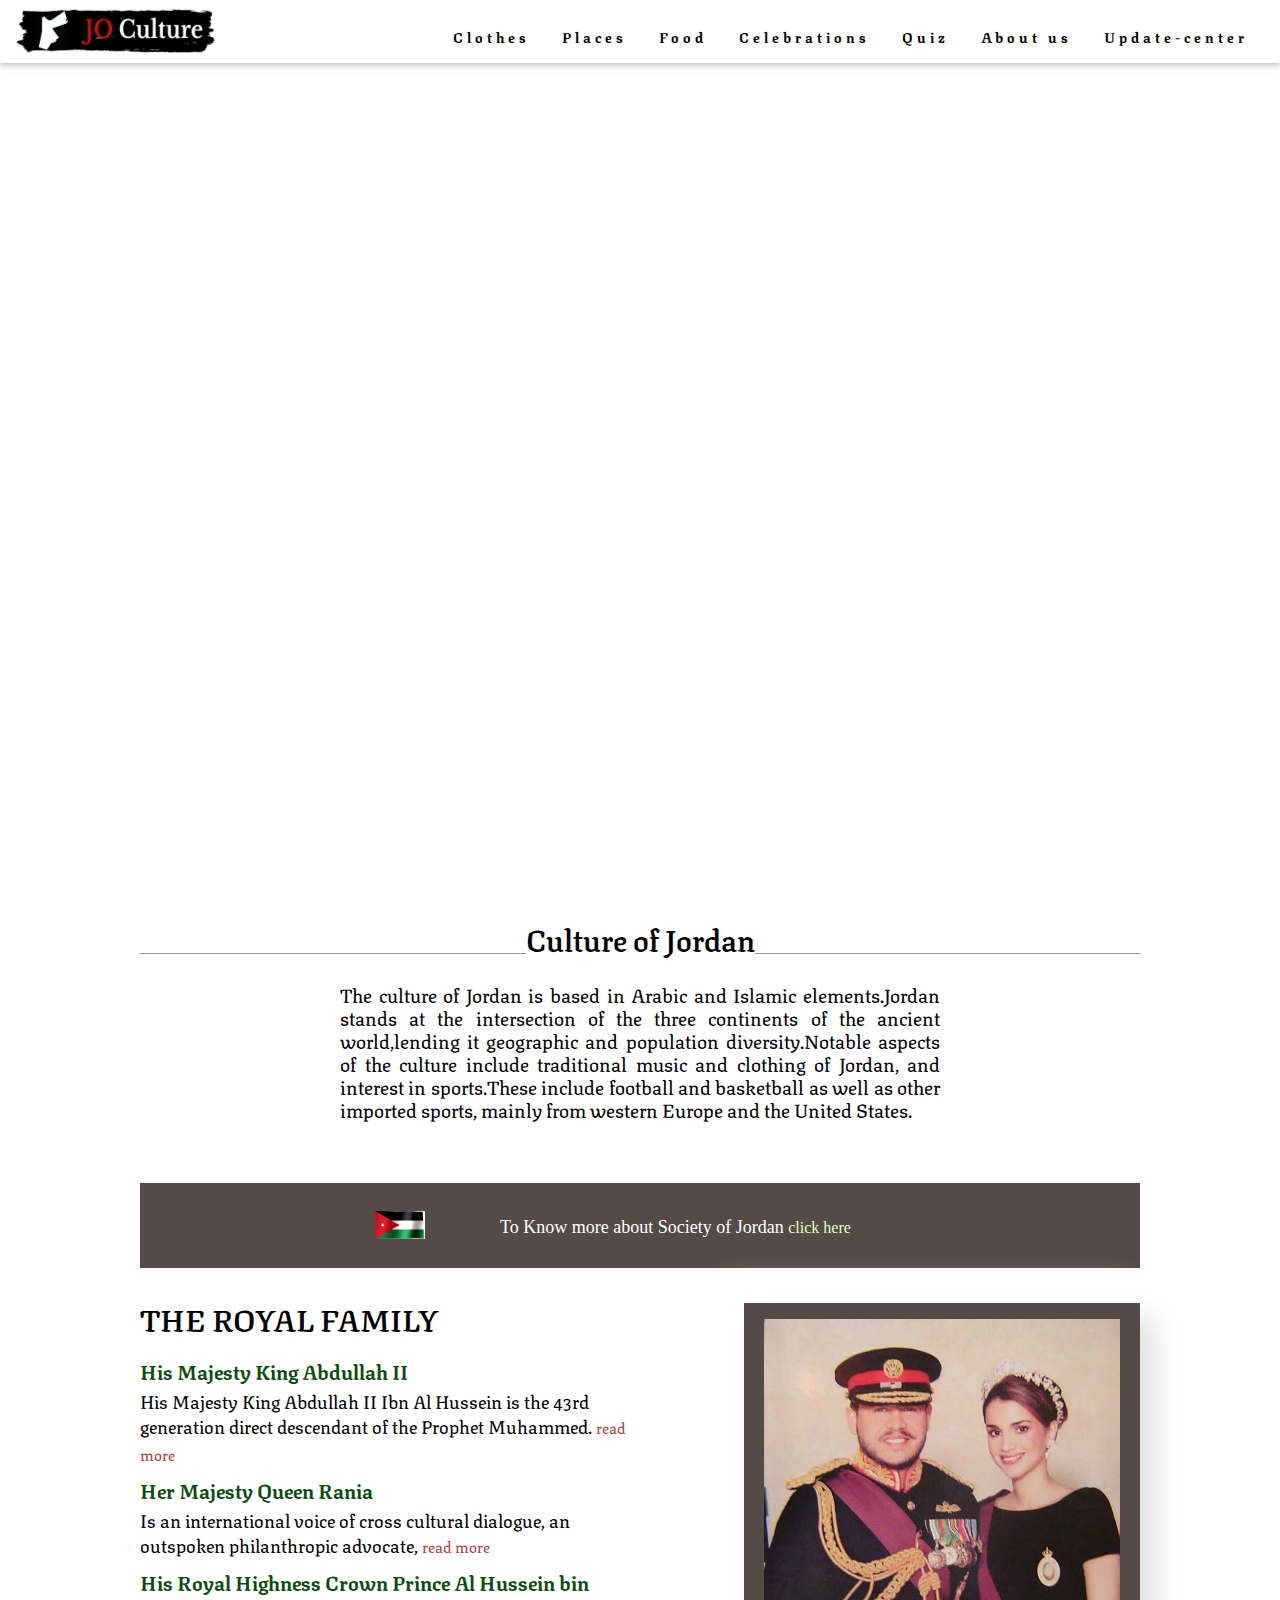
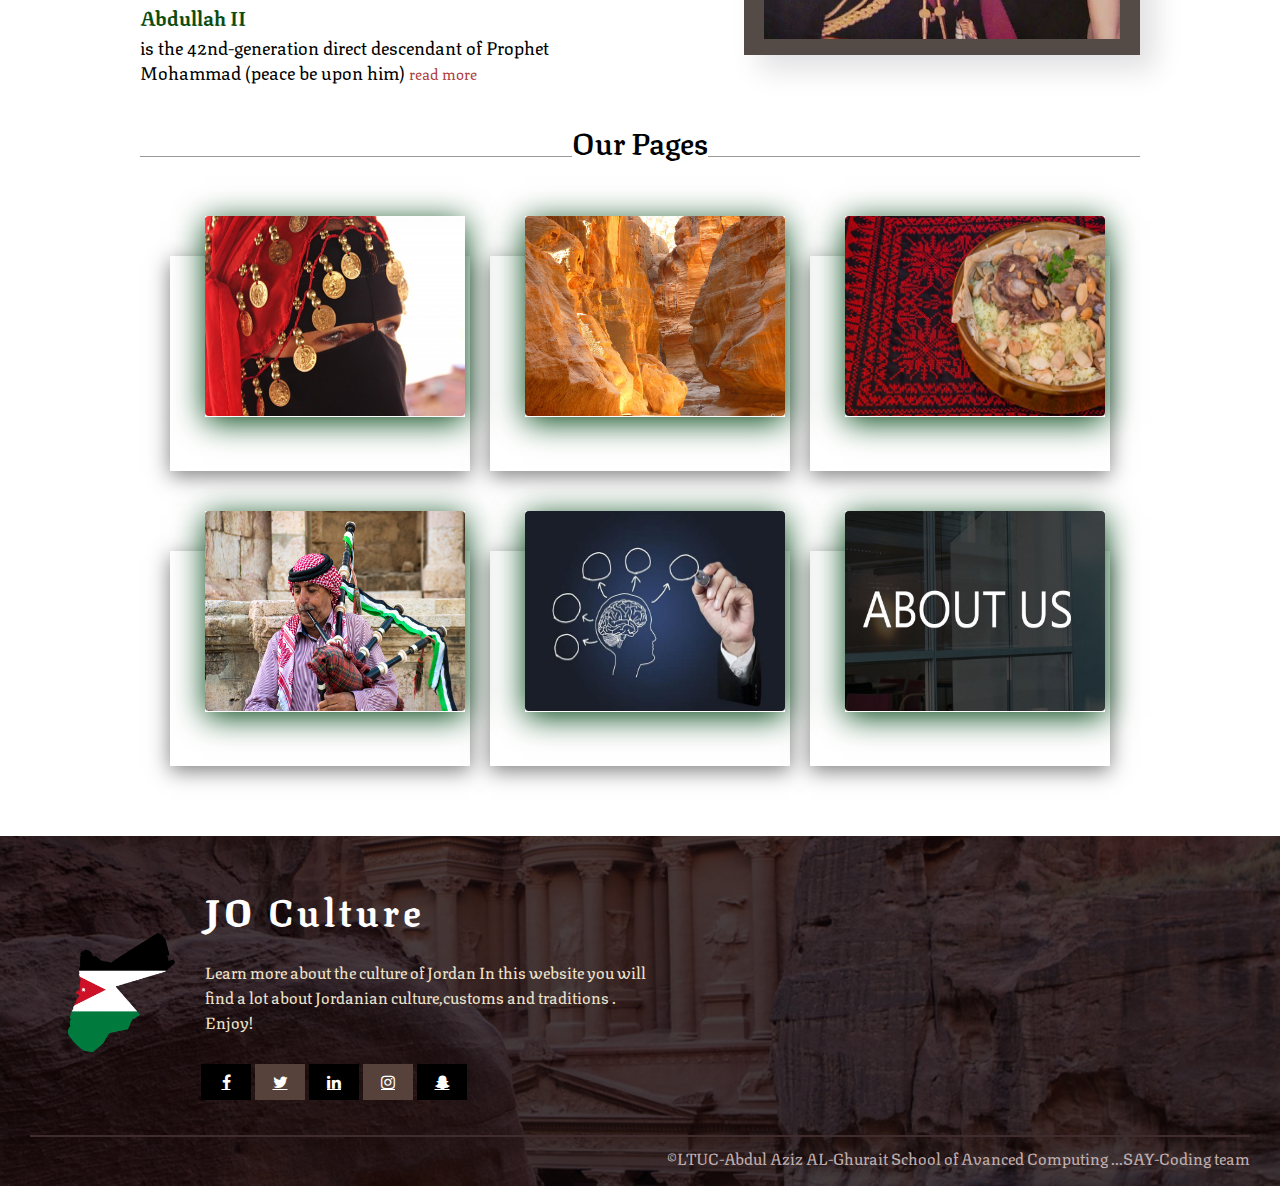
==== commit 944c72f3: "somestyles" ====
--- a/index.html
+++ b/index.html
@@ -1,4 +1,6 @@
 <!DOCTYPE html>
+
+
 <html lang="en">
 
 <head>
@@ -183,7 +185,7 @@
                             <div class="content">
                                 <h2 class="cardhed">TRADITIONAL CLOTEHS</h2>
                                 <p>Let's get to know the traditional Jordanian dress</p>
-                                <a href="./html/clothes.html"><button>view page</button></a>
+                                <a href="./html/clothes.html"><button onclick="window.location.href='../html/clothes.html';" >view page</button></a>
                             </div>
                         </div>
 
@@ -197,7 +199,7 @@
                             <div class="content">
                                 <h2 class="cardhed">JORDANIAN PLACES</h2>
                                 <p>Let's get to know the traditional and some great Jordanian places</p>
-                                <a href="./html/tourist.html"><button>view page</button></a>
+                                <a href="./html/tourist.html"><button onclick="window.location.href='../html/tourist.html';">view page</button></a>
                             </div>
                         </div>
 
@@ -211,7 +213,7 @@
                             <div class="content">
                                 <h2 class="cardhed"> TRDETIONAL FOOD</h2>
                                 <p>Let's get to know the traditional Food</p>
-                                <a href="./html/food.html"><button>view page</button></a>
+                                <a href="./html/food.html"><button onclick="window.location.href='../html/food.html';">view page</button></a>
                             </div>
                         </div>
 
@@ -227,7 +229,7 @@
                             <div class="content">
                                 <h2 class="cardhed">TRDETIONAL CELEBRATIONS</h2>
                                 <p>Let's get to know about the traditional Celebrations</p>
-                                <a href="./html/celebrations.html"><button>view page</button></a>
+                                <a href="./html/celebrations.html"><button onclick="window.location.href='../html/celebrations.html';">view page</button></a>
                             </div>
                         </div>
 
@@ -241,7 +243,7 @@
                             <div class="content">
                                 <h2 class="cardhed">TAKE OUR QUIZ</h2>
                                 <p>Test your knowledge of some terms of Jordanian culture</p>
-                                <a href="./html/quiz.html"><button>view page</button></a>
+                                <a href="./html/quiz.html"><button onclick="window.location.href='../html/quiz.html';">view page</button></a>
                             </div>
                         </div>
 
@@ -255,7 +257,7 @@
                             <div class="content">
                                 <h2 class="cardhed"> ABOUT US</h2>
                                 <p>get to know us</p>
-                                <a href="./html/aboutUs.html"><button>view page</button></a>
+                                <a href="./html/aboutUs.html"><button onclick="window.location.href='../html/aboutUs.html';">view page</button></a>
                             </div>
                         </div>
 
--- a/css/style.css
+++ b/css/style.css
@@ -1,5 +1,16 @@
+@import url('https://fonts.googleapis.com/css2?family=Texturina:wght@300&display=swap');
+
+
+
+
+
 * {
     box-sizing: border-box;
+    font-family: 'Texturina', serif;
+}
+
+* p{
+    font-family: 'Texturina', serif;
 }
 
 header {
@@ -77,18 +88,17 @@
 
 .slideshow-item-text h3 {
     font-size: 4rem;
-    font-family: 'Raleway', sans-serif;
     text-transform: uppercase;
     letter-spacing: 3px;
     margin-bottom: 2.5rem;
     font-weight: 800;
-    font-family: sans-serif;
+    font-family: 'Texturina', serif;
     margin-top: 10px;
 }
 
 .slideshow-item-text p {
     font-size: 1rem;
-    font-family: 'Roboto', sans-serif;
+    font-family: 'Texturina', serif;
     letter-spacing: 1px;
     font-weight: 300;
     line-height: 30px;
@@ -428,6 +438,7 @@
     margin-top: 25px;
     color: #f1e4cc;
     text-align: start;
+    font-family: 'Texturina', serif;
 }
 
 .footer {
@@ -516,7 +527,7 @@
 }
 
 .logotit {
-    font-family: Verdana, sans-serif;
+    font-family: 'Texturina', serif;
     letter-spacing: 4px;
     color: #FFF;
     font-size: 38px;
@@ -594,6 +605,7 @@
     box-sizing: border-box;
     margin-top: 0;
     margin-bottom: 10px;
+
 }
 
 .address .fa {
@@ -723,7 +735,7 @@
 }
 
 .anav {
-    font-family: Verdana, sans-serif;
+    font-family: 'Texturina', serif;
     font-size: 14px;
     line-height: 1.5;
     letter-spacing: 4px;
@@ -778,6 +790,7 @@
     font-size: 50px;
     margin-left: 35%;
     font-weight: 600;
+    font-family: 'Texturina', serif;
 }
 
 .col-1-2-clothes {
@@ -949,6 +962,7 @@
     font-size: 25px;
     font-family: monospace;
     color: chocolate;
+
 }
 
 .col-1-10 {
@@ -967,4 +981,5 @@
 .copy {
     float: right;
     color: rgb(194, 176, 176);
-}+}
+
